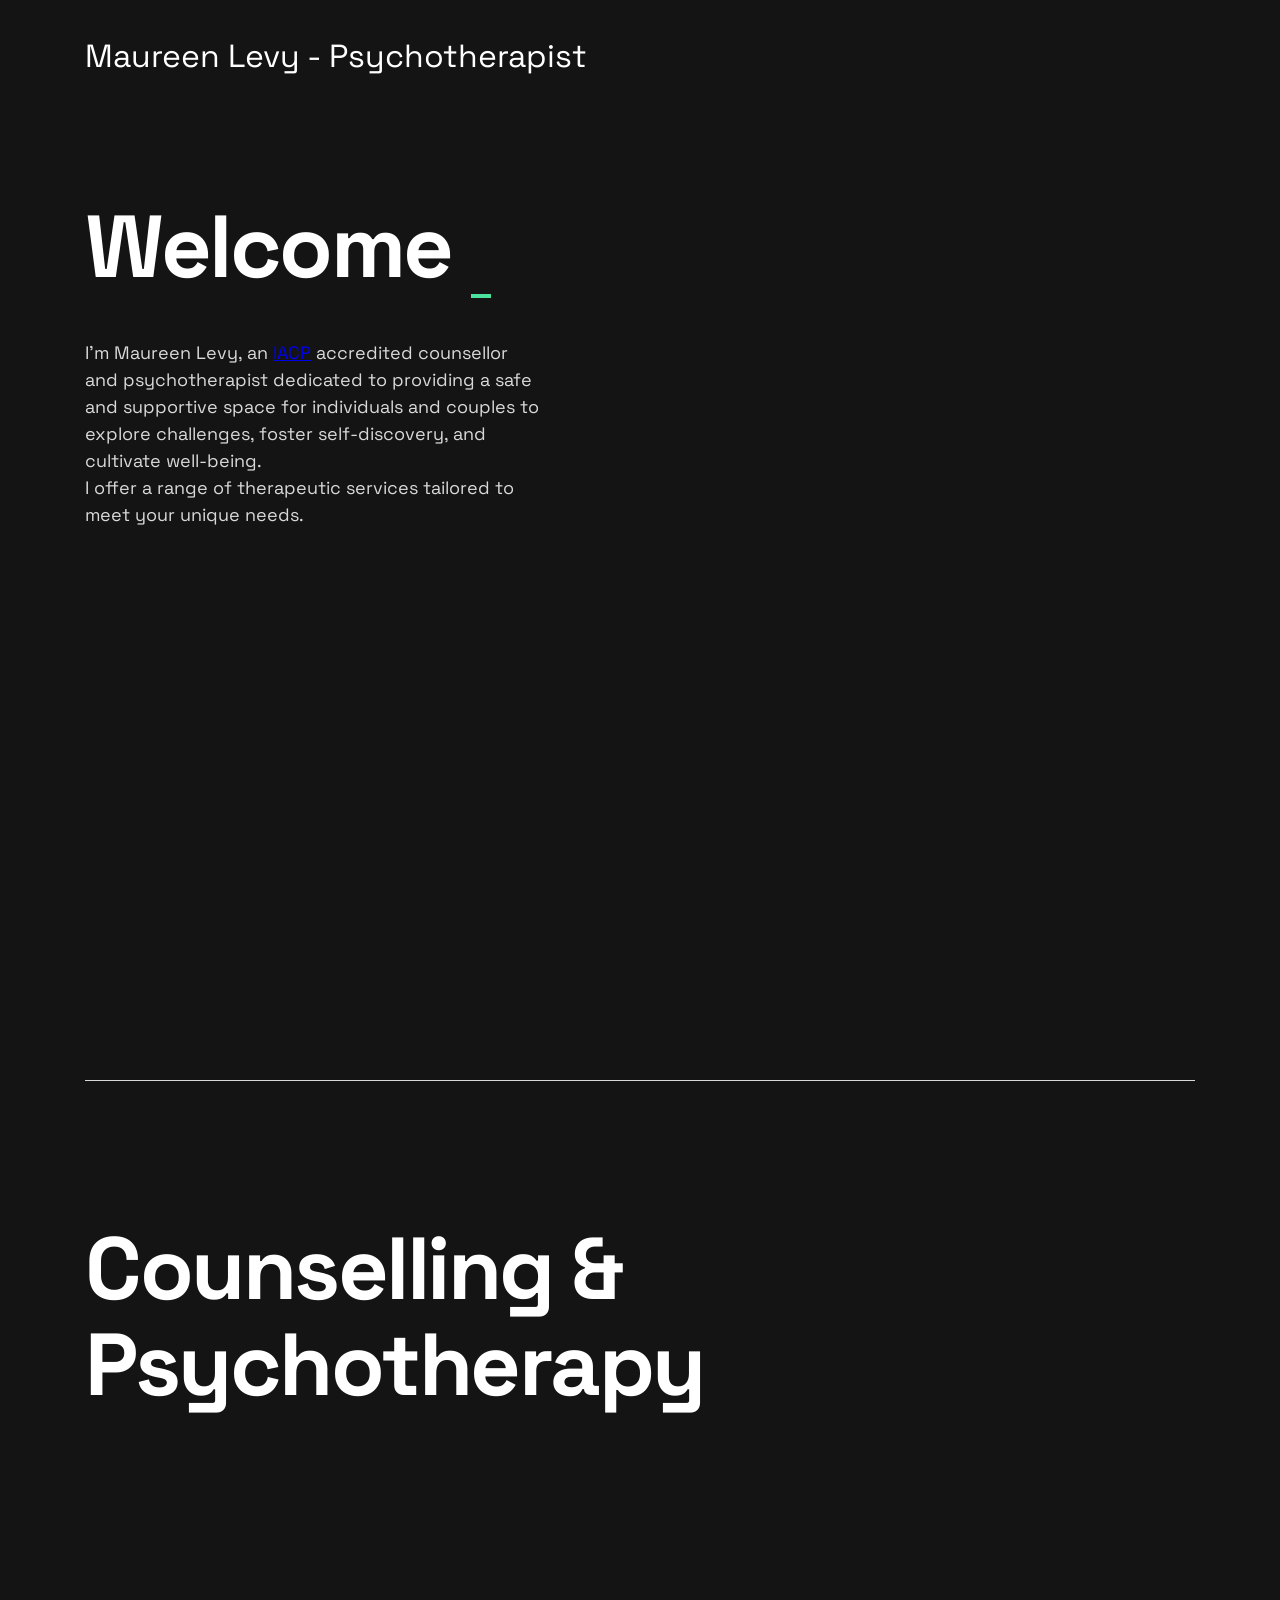
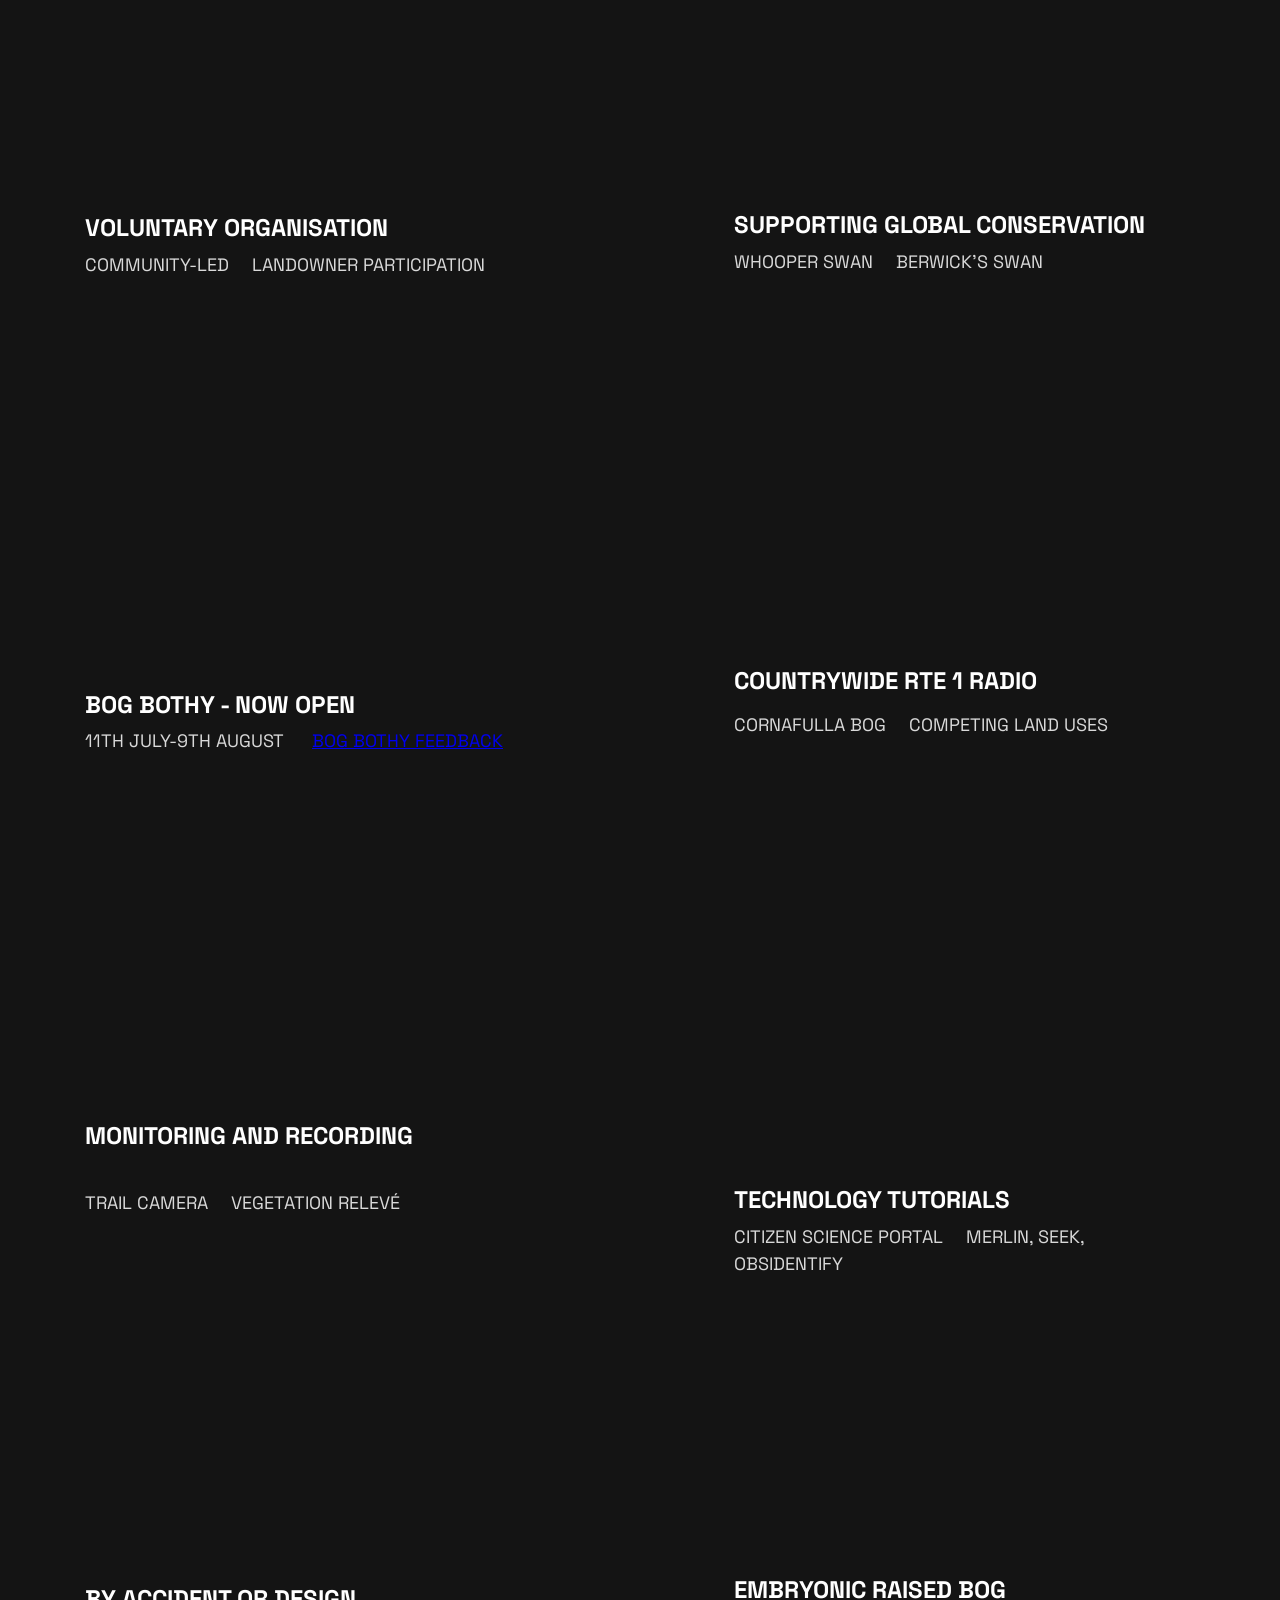
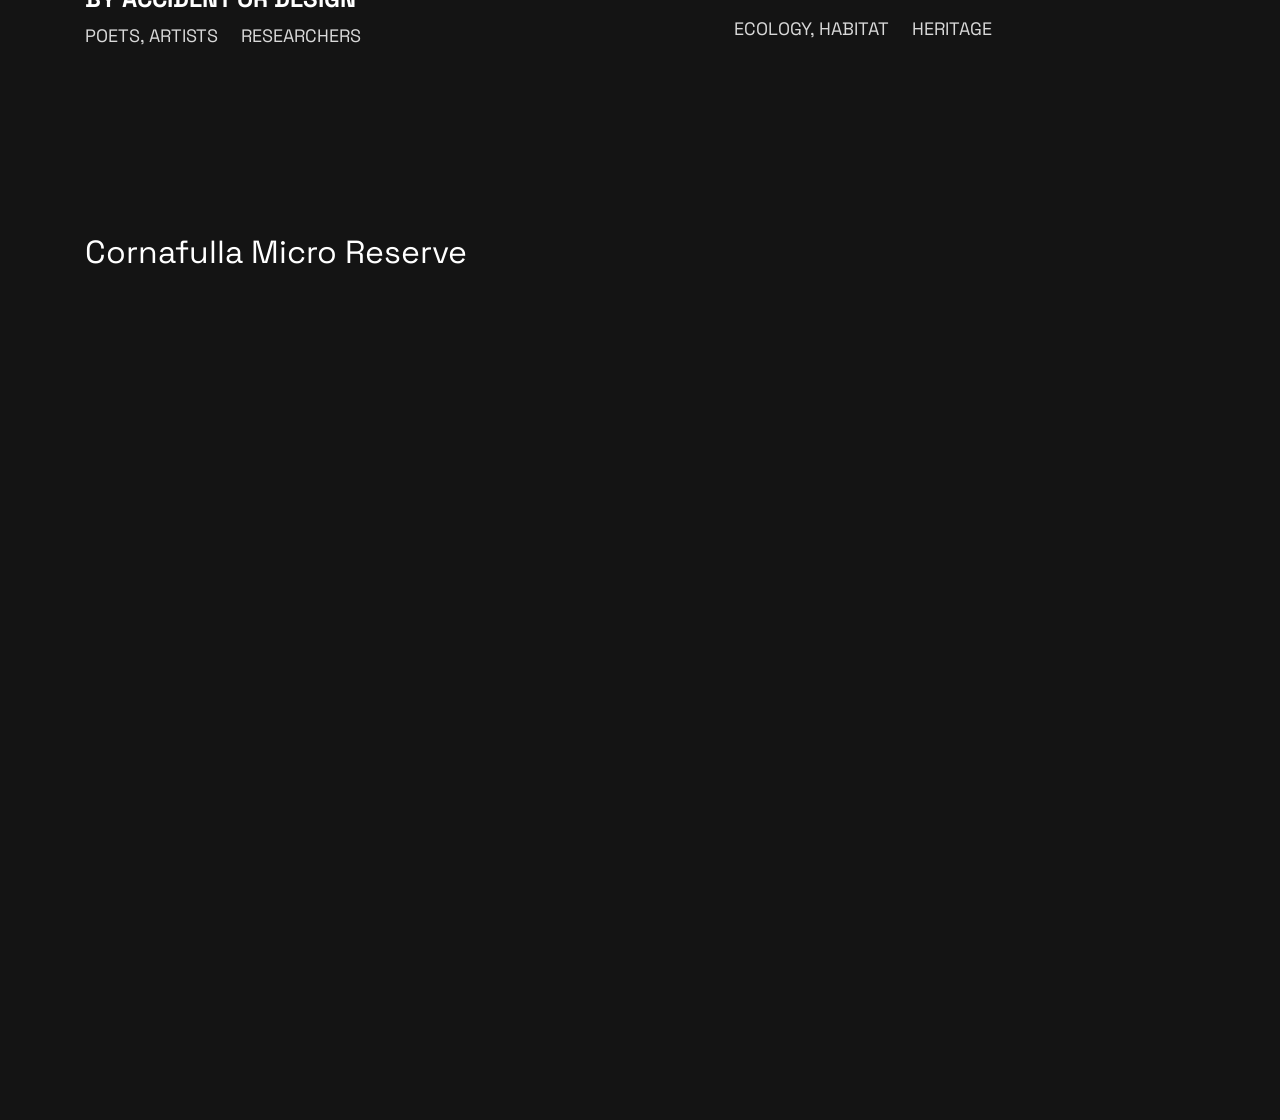
==== index.html @ 9209d7b9 "upload" ====
<!DOCTYPE html>
<html lang="en">
  <head>
    <meta charset="UTF-8" />
    <meta name="viewport" content="width=device-width, initial-scale=1.0" />
    <link rel="preconnect" href="https://fonts.googleapis.com" />
    <link rel="preconnect" href="https://fonts.gstatic.com" crossorigin />
    <link
      href="https://fonts.googleapis.com/css2?family=Space+Grotesk:wght@500;700&display=swap"
      rel="stylesheet"
    />
  
    <link rel="stylesheet" href="style.css" />
    <title>Maureen Levy - Psychotherapist</title>
  </head>
  <body>
    <header class="header">
      <h2 class="visually-hidden">Header</h2>
      <div class="wrapper">
        <nav class="header__nav">
          <h2 class="visually-hidden">Navigation</h2>
          <a href="index.html" class="header__home">
            Maureen Levy - Psychotherapist
            <span class="visually-hidden">(to home page)</span>
          </a>
          
        </nav>
      </div>
    </header>

    <main id="main">
      <section class="hero">
        <div class="wrapper hero__wrapper bottom-border">
          <div class="hero__content">
            <picture>
              <source
                media="(min-width: 62.5em)"
                srcset="./assets/images/image-profile-desktop.webp"
              />
              <source
                media="(min-width: 37.5em)"
                srcset="./assets/images/image-profile-tablet.webp"
              />
              <img
                class="hero__image"
                src="./assets/images/image-profile-mobile.webp"
                alt="Image of woman smiling"
                width="174"
                height="383"
              />
            </picture>
            
            
            <div class="hero__text">
              <h1 class="hero__headline header-xl">
              Welcome <span>&nbsp;</span> </h1>
              <p class="hero__description">
              I’m Maureen Levy, an <a href="https://iacp.ie/">IACP</a> accredited counsellor and psychotherapist dedicated to providing a safe and supportive space for individuals and couples to explore challenges, foster self-discovery, and cultivate well-being. <br>I offer a range of therapeutic services tailored to meet your unique needs.</p>
              

            </div>
          </div>
        </div>
      </section>

      <section class="projects">
        <div class="wrapper projects__wrapper">
          <div class="projects__grid">

            <h2 class="projects__headline header-xl">Counselling &amp; Psychotherapy</h2>
            <a href="#contact" class="projects__contact underline"
              ></a>

            <div class="projects__item">
              <picture class="projects__picture">
                <source
                  media="(min-width: 62.5em)"
                  srcset="./assets/images/thumbnail-project-1-large.webp"
                />
                <img
                  class="projects__image"
                  src="./assets/images/thumbnail-project-1-small.webp"
                  alt="Community members looking at a map"
                  width="343"
                  height="253"
                />
              </picture>
              <h3 class="projects__name">Voluntary Organisation</h3>
              <p class="projects__tags">
                <span>COMMUNITY-LED</span>
                <span>LANDOWNER PARTICIPATION</span>
              </p>
              <div class="projects__links">
                <a href="aboutus.html" class="underline">About Us</a>
    
              </div>
            </div>

            <div class="projects__item">
              <picture class="projects__picture">
                <source
                  media="(min-width: 62.5em)"
                  srcset="./assets/images/thumbnail-project-2-large.webp"
                />
                <img
                  class="projects__image"
                  src="./assets/images/thumbnail-project-2-small.webp"
                  alt="Whooper Swan by Christina Nöbauer"
                  width="343"
                  height="253"
                />
              </picture>
              <h3 class="projects__name">Supporting Global Conservation</h3>
              <p class="projects__tags">
                <span>WHOOPER SWAN</span>
                <span>BERWICK'S SWAN</span>
              </p>
              <div class="projects__links">
                <a href="swancensus.html" class="underline">International Swan Census</a>
              
              </div>
            </div>

             		  
			     <div class="projects__item">
               <picture class="projects__picture">
                <source
                  media="(min-width: 62.5em)"
                  srcset="./assets/images/thumbnail-project-8-large.webp"
                />
                <img
                  class="projects__image"
                  src="./assets/images/thumbnail-project-8-small.webp"
                  alt="Bog Bothy under construction"
                  width="343"
                  height="253"
                />
              </picture>
              <h3 class="projects__name">Bog Bothy - now open</h3>
              <p class="projects__tags">
                <span>11th July-9th August&nbsp; </span>
                <span> <a href="https://form.jotform.com/262156443053048">Bog Bothy Feedback</a></span>
              </p>
              <div class="projects__links">
                 <a href="schedule.html" class="underline">Bog Bothy Schedule</a>
    
              </div>
            </div>

            <div class="projects__item">
              <picture class="projects__picture">
                <source
                  media="(min-width: 62.5em)"
                  srcset="./assets/images/thumbnail-project-7-large.webp"
                />
                <img
                  class="projects__image"
                  src="./assets/images/thumbnail-project-7-small.webp"
                  alt="Local people on Cornafulla Bog"
                  width="343"
                  height="253"
                />
              </picture>
              <h3 class="projects__name">Countrywide RTE 1 radio</h3>
              <p class="projects__tags">
                <span>Cornafulla Bog</span>
                <span>Competing Land Uses</span>
              </p>
              <div class="projects__links">
                
                <a href="https://www.rte.ie/radio/radio1/clips/22617502/" class="underline" target="_blank" rel="noopener noreferrer">Countrywide - 30 May 2026</a>
              
              </div>
            </div> 
			  
			  
	           <div class="projects__item">
              <picture class="projects__picture">
                <source
                  media="(min-width: 62.5em)"
                  srcset="./assets/images/thumbnail-project-3-large.webp"
                />
                <img
                  class="projects__image"
                  src="./assets/images/thumbnail-project-3-small.webp"
                  alt="Otter captured on trail camera May 2025"
                  width="343"
                  height="253"
                />
              </picture>
              
				<h3 class="projects__name">MONITORING AND RECORDING</h3>
              <p class="projects__tags">
				  <span>TRAIL CAMERA</span>
                <span>VEGETATION RELEVÉ</span>
              </p>
              <div class="projects__links">
                <a href="monitoring.html" class="underline">Our Activities</a>
              </div>
            </div>

            <div class="projects__item">
              <picture class="projects__picture">
                <source
                  media="(min-width: 62.5em)"
                  srcset="./assets/images/thumbnail-project-4-large.webp"
                />
                <img
                  class="projects__image"
                  src="./assets/images/thumbnail-project-4-small.webp"
                  alt="four photos of members recording the bog with cameras and binoculars"
                  width="343"
                  height="253"
                />
              </picture>
              <h3 class="projects__name">TECHNOLOGY TUTORIALS</h3>
              <p class="projects__tags">
                <span>CITIZEN SCIENCE PORTAL</span>
                <span>MERLIN, SEEK, OBSIDENTIFY</span>
              </p>
              <div class="projects__links">
                <a href="technology.html" class="underline">HOW TO</a>
                
              </div>
            </div>		  
			  
			  
			  
			  
			  
			  
			  
			  
			  
			  
			  

            <div class="projects__item">
              <picture class="projects__picture">
                <source
                  media="(min-width: 62.5em)"
                  srcset="./assets/images/thumbnail-project-5-large.webp"
                />
                <img
                  class="projects__image"
                  src="./assets/images/thumbnail-project-5-small.webp"
                  alt="bog cotton growning in drainage ditch"
                  width="343"
                  height="253"
                />
              </picture>
              <h3 class="projects__name">BY ACCIDENT OR DESIGN</h3>
              <p class="projects__tags">
                <span>POETS, ARTISTS</span>
                <span>RESEARCHERS</span>
              </p>
              <div class="projects__links">
                <a href="artist.html" class="underline">ARTIST RESIDENCY</a>
              </div>
            </div>

            <div class="projects__item">
              <picture class="projects__picture">
                <source
                  media="(min-width: 62.5em)"
                  srcset="./assets/images/thumbnail-project-6-large.webp"
                />
                <img
                  class="projects__image"
                  src="./assets/images/thumbnail-project-6-small.webp"
                  alt="spagnum growing in water pool beside dry heather"
                  width="343"
                  height="253"
                />
              </picture>
              <h3 class="projects__name">embryonic raised bog</h3>
              <p class="projects__tags">
                <span>ECOLOGY, habitat</span>
                <span>HERITAGE</span>
              </p>
              <div class="projects__links">
                <a href="aboutcornafulla.html" class="underline">About Cornafulla Bog</a>
              </div>
            </div>
          </div>
        </div>
      </section>


      
    </main>

    <footer class="footer bg-less-dark">
      <h2 class="visually-hidden">Footer</h2>
      <div class="wrapper">
        <nav class="header__nav">
          <h2 class="visually-hidden">Navigation</h2>
          <a href="index.html" class="header__home">
            Cornafulla Micro Reserve
            <span class="visually-hidden">(to home page)</span>
          </a>
         

            </svg>
          </a>
        </nav>
      </div>
    </footer>
  </body>
</html>
---- style.css ----
/* GLOBAL */

:root {
  --bg-body: hsl(0, 0%, 8%);
  --bg-body2: hsl(0, 0%, 14%);
  --accent: hsl(153, 71%, 59%);
  --text1: hsl(0, 0%, 100%);
  --text2: hsl(0, 0%, 85%);
  --invalid: hsl(7, 100%, 68%);
  --fs-18: 1.125rem;
  --fs-88: 5.5rem;
  --fs-72: 4.5rem;
  --fs-40: 2.5rem;
  --fs-48: 3rem;
  --fs-36: 2.25rem;
  --fs-32: 2rem;
  --fs-24: 1.5rem;
  --fs-20: 1.25rem;
  --container: 69.375rem;
  --transition: 250ms ease-in-out;
}

html,
body {
  overflow-x: hidden;
}

html {
  box-sizing: border-box;
  font-size: 100%;
}

*,
*::before,
*::after {
  box-sizing: inherit;
}

body,
input,
textarea,
button {
  font-family: 'Space Grotesk', sans-serif;
}

body {
  margin: 0;
  background-color: var(--bg-body); /* Ensures the header has a background */
  color: var(--text1);
  font-size: var(--fs-18);
  line-height: 1.56;
  padding-bottom: 25rem;
}

.bg-less-dark {
background-color: var(--bg-body); /* Updated to match the header's background */
}



h1,
h2,
h3,
p {
  margin-block-start: 0;
}

h1,
h2,
h3 {
  line-height: 1;
}

.header-xl {
  font-size: 2.5rem;
  font-size: clamp(2.5rem, 0.7rem + 7.68vw, 5.5rem);
  letter-spacing: -0.028em;
  line-height: 1.1;
}

p {
  font-size: 1rem;
  font-size: clamp(1rem, 0.79rem + 0.89vw, 1.125rem);
  line-height: 1.5;
  color: var(--text2);
}

a {
  transition: color var(--transition);
}

a:focus-visible,
input:focus-visible,
textarea:focus-visible {
  outline: 2px dashed var(--accent);
  outline-offset: 2px;
}

input:invalid,
textarea:invalid {
  outline-color: var(--invalid);
}

a.underline,
button {
  display: inline-block;
  padding-bottom: 0.625rem;
  font-size: 1rem;
  line-height: 1.625;
  letter-spacing: 0.143em;
  font-weight: 700;
  text-transform: uppercase;
  color: var(--text1);
  text-decoration: none;
  background-image: linear-gradient(
    to right,
    var(--accent) 75%,
    var(--accent) 75%
  );
  background-position: 0 2.1em;
  background-repeat: repeat-x;
  background-size: 8px 2px;
}

a:hover {
  color: var(--accent);
}

img,
svg {
  display: block;
}

.visually-hidden {
  position: absolute;
  left: -10000px;
  top: auto;
  width: 1px;
  height: 1px;
  overflow: hidden;
}

.wrapper {
  width: calc(100% - 2rem);
  max-width: var(--container);
  margin-inline: auto;
}

/* 600px */
@media (min-width: 37.5em) {
  .wrapper {
    width: calc(100% - 3.75rem);
  }
}

/* UTILITY */

.bottom-border {
  border-bottom: 1px solid var(--text2);
}

/* HEADER */

.header {
  position: relative;
  z-index: 1;
  margin-block-start: 20px;
}

.header__nav {
  display: flex;
  flex-wrap: wrap;
  justify-content: center;
  text-align: center;
  gap: 20px 25px;
}

.header__home {
  font-size: 1.5rem;
  font-size: clamp(1.5rem, 1.02rem + 2.04vw, 2rem);
  line-height: 1;
  color: var(--text1);
  text-decoration: none;
  flex: 1 0 100%;
}

.header__social > svg > path {
  transition: fill var(--transition);
}

.header__social:hover > svg > path {
  fill: var(--accent);
}

@media (min-width: 37.5em) {
  .header {
    margin-block-start: 30px;
    /* margin-block-end: 90px; */
  }

  .header__nav {
    justify-content: flex-start;
    align-items: center;
    text-align: left;
    gap: 32px;
  }

  .header__home {
    flex: 0 1 auto;
    margin-inline-end: auto;
  }
}

@media (min-width: 62.5em) {
  .header {
    margin-block-start: 40px;
    margin-block-end: 127px;
  }

  .header__nav {
    padding-right: 30px;
  }
}

/*  HERO */

.hero__wrapper {
  padding-bottom: 80px;
}

.hero__image {
  position: absolute;
  top: 0;
  left: 50%;
  translate: -50%;
  width: 174px;
  height: auto;
}

.hero__rings {
  position: absolute;
  right: 50%;
  top: 130px;
  /* 8.125rem; */
  z-index: -1;
  /* width: 33.125rem; */
  height: auto;
}

.hero__circle {
  position: relative;
  top: 171px;
  margin-bottom: -129px;
  translate: calc(100vw - 64px - 16px);
}

.hero__text {
  position: relative;
  text-align: center;
  margin-block-start: 335px;
}

.hero__headline {
  margin-block-end: 24px;
}

.hero__headline > br {
  display: none;
}

h1 > span {
  background-image: linear-gradient(
    to right,
    var(--accent) 75%,
    var(--accent) 75%
  );
  background-position: 0 1.18em;
  background-repeat: repeat-x;
  background-size: 8px 4px;
}

.hero__description {
  margin-block-end: 24px;
}

@media (min-width: 37.5em) {
  .hero {
    position: relative;
    margin-block-start: -62px;
  }

  .hero__wrapper {
    padding-bottom: 60px;
  }

  .hero__content {
    display: flex;
    align-items: center;
  }

  .hero__content picture {
    order: 2;
  }

  .hero__image {
    position: relative;
    width: 42vw;
    max-width: 445px;
    /* width: 322px; */
    height: auto;
    left: auto;
    right: 0;
    translate: 0;
  }

  .hero__rings {
    top: 90px;
    right: auto;
    left: 0;
    translate: -50%;
  }

  .hero__circle {
    position: absolute;
    top: auto;
    right: 0;
    bottom: 190px;
    translate: 50%;
    z-index: 1;
  }

  .hero__text {
    /* width: 62vw; */
    margin-block-start: 90px;
    margin-right: -30px;
    flex: 1 0 58vw;
    text-align: left;
    z-index: 1;
  }

  .hero__headline {
    margin-block-end: 60px;
  }

  .hero__headline > br {
    display: inline-block;
  }

  .hero__description {
    /* width: 70%; */
    margin-block-end: 34px;
  }
}

@media (min-width: 62.5em) {
  .hero {
    margin-block-start: 0px;
  }

  .hero__wrapper {
    position: relative;
    padding-bottom: 100px;
  }

  .hero__content {
    align-items: flex-start;
  }

  .hero__content picture {
    margin-left: -80px;
  }

  .hero__image {
    margin-block-start: -199px;
  }

  .hero__rings {
    top: 0px;
    translate: -50% -50%;
  }

  .hero__circle {
    top: 322px;
    right: 445px;
  }

  .hero__text {
    margin-block-start: 0;
    margin-right: 0;
    flex: 1;
  }

  .hero__headline {
    margin-block-end: 43px;
  }

  .hero__headline > br {
    display: none;
  }

  .hero__description {
    width: 38ch;
    margin-block-end: 66px;
  }
}

/* SKILLS */

.skills {
  position: relative;
}

.skills__wrapper {
  display: grid;
  grid-template-columns: 1fr;
  gap: 24px;
  padding-block: 40px;
}

.skills__item {
  text-align: center;
}

.skills__title {
  font-size: 2rem;
  font-size: clamp(2rem, 0.33rem + 7.11vw, 3rem);
  line-height: 1.17;
  margin-block-end: 2px;
}

.skills__description {
  margin-block-end: 0;
}

.skills__rings {
  position: absolute;
  bottom: 0;
  left: 50%;
  translate: 0 50%;
}

@media (min-width: 37.5em) {
  .skills__wrapper {
    grid-template-columns: repeat(2, 1fr);
    gap: 52px 24px;
    border: none;
    padding-block: 52px 0;
  }

  .skills__item {
    text-align: left;
  }

  .skills__rings {
    translate: 40% 50%;
  }
}

@media (min-width: 62.5em) {
  .skills__wrapper {
    grid-template-columns: repeat(3, 1fr);
    gap: 58px 30px;
    padding-block-start: 72px;
  }

  .skills__rings {
    translate: -40% 50%;
    left: 100%;
  }
}

/* PROJECTS */

.projects__wrapper {
  padding-block: 140px;
}

.projects__grid {
  display: grid;
  grid-template-columns: repeat(2, 1fr);
  gap: 40px;
  justify-items: center;
  text-align: center;
}

.projects__headline {
  grid-column: 1 / span 2;
  margin-block-end: 0;
}

.projects__contact {
  grid-column: 1 / span 2;
}

.projects__item {
  grid-column: 1 / span 2;
}

.projects__picture {
  display: block;
  margin-block-end: 20px;
}

.projects__image {
  width: 100%;
  height: auto;
}

.projects__name {
  font-size: 1.5rem;
  line-height: 1.3;
  font-weight: 700;
  text-transform: uppercase;
  margin-block-end: 7px;
}

.projects__tags {
  display: flex;
  justify-content: center;
  gap: 12px;
  margin-block-end: 20px;
  text-transform: uppercase;
}

.projects__links {
  display: flex;
  flex-direction: column;
  align-items: center;
  gap: 20px;
}

@media (min-width: 37.5em) {
  .projects__grid {
    gap: 60px 24px;
    justify-items: start;
    text-align: left;
  }

  .projects__contact {
    justify-self: end;
  }

  .projects__item {
    grid-column: span 1;
  }

  .projects__headline,
  .projects__contact {
    grid-column: span 1;
  }

  .projects__contact {
    align-self: center;
  }

  .projects__tags,
  .projects__links {
    display: block;
  }

  .projects__tags span {
    margin-inline-end: 18px;
  }

  .projects__links a {
    margin-inline-end: 30px;
  }

  .project__links {
    display: block;
  }
}

@media (min-width: 62.5em) {
  .projects__grid {
    gap: 70px 30px;
  }

  .projects__item {
    display: grid;
    grid-template-columns: 1fr;
    grid-template-rows: repeat(4, auto);
  }

  .projects__picture {
    position: relative;
    grid-column: 1 / 2;
    grid-row: 1 / 2;
  }

  .projects__picture::after {
    content: '';
    position: absolute;
    width: 100%;
    height: 100%;
    top: 0;
    background-color: hsl(0, 0%, 0%);
    opacity: 0;
    transition: opacity 150ms ease-in-out;
  }

  .projects__item:hover .projects__picture::after {
    opacity: 0.5;
  }

  .projects__item:hover .projects__links {
    opacity: 1;
  }
  .projects__item:focus-within .projects__links {
    opacity: 1;
  }

  .projects__item:focus-within .projects__picture::after {
    opacity: 0.5;
  }

  .projects__image {
    width: 100%;
    height: auto;
  }

  .projects__links {
    grid-column: 1 / 2;
    grid-row: 1 / 2;
    justify-self: center;
    align-self: center;
    z-index: 1;
    opacity: 0;
    transition: opacity 400ms ease-in-out;
  }

  .projects__links:hover ~ .projects__picture::after {
    opacity: 0.5;
  }

  .projects__tags {
    margin-block-end: 0;
  }
}

/* CONTACT */

.contact {
  position: relative;
}

.contact__wrapper {
  padding-block: 84px;
}

.contact__headline {
  margin-block-end: var(--fs-20);
}

.contact__control {
  position: relative;
  margin-block-end: 16px;
}

.contact__control input,
.contact__control textarea {
  width: 100%;
  padding-block: 16px;
  padding-inline: 24px;
  border: none;
  border-bottom: 1px solid var(--text1);
  background: transparent;
  font-size: 1rem;
  line-height: 1.625;
  color: var(--text1);
}

.contact__control > *::placeholder {
  color: var(--text1);
  opacity: 0.5;
  text-transform: uppercase;
}

.contact__control textarea {
  margin-block-end: 32px;
}

.contact__control.align-right {
  display: flex;
  justify-content: flex-end;
}

.contact__control button {
  background-color: transparent;
  border: none;
}

.contact__invalid-icon {
  display: none;
  width: var(--fs-24);
  height: var(--fs-24);
  position: absolute;
  top: 50%;
  right: 0;
  translate: -50% -50%;
}

.contact input:focus-visible:invalid ~ .contact__invalid-icon,
.contact textarea:focus-visible:invalid ~ .contact__invalid-icon {
  display: inline-block;
}

.contact textarea:focus-visible:invalid ~ .contact__invalid-icon {
  top: 1.2rem;
  right: 1.5rem;
  translate: none;
}

.contact__rings {
  position: absolute;
  left: 0;
  bottom: 97px;
  translate: -75%;
}

@media (min-width: 37.5em) {
  .contact__rings {
    bottom: 47px;
    translate: -75%;
  }
}

@media (min-width: 62.5em) {
  .contact__wrapper {
    display: grid;
    grid-template-columns: repeat(2, 27.8rem);
    justify-content: space-between;
  }

  .contact__headline {
    margin-block-end: var(--fs-36);
  }

  .contact__rings {
    translate: -40%;
  }
}

/* 999.98px */
@media (max-width: 62.49875em) {
  .contact__wrapper {
    max-width: 27.8rem;
  }

  .contact__text {
    text-align: center;
  }
}

footer {
  padding-block: 40px 60px;
}

@media (min-width: 37.5em) {
  footer {
    padding-block: 30px 40px;
  }
}

@media (min-width: 62.5em) {
  footer {
    padding-block: 47px 92px;
  }
}
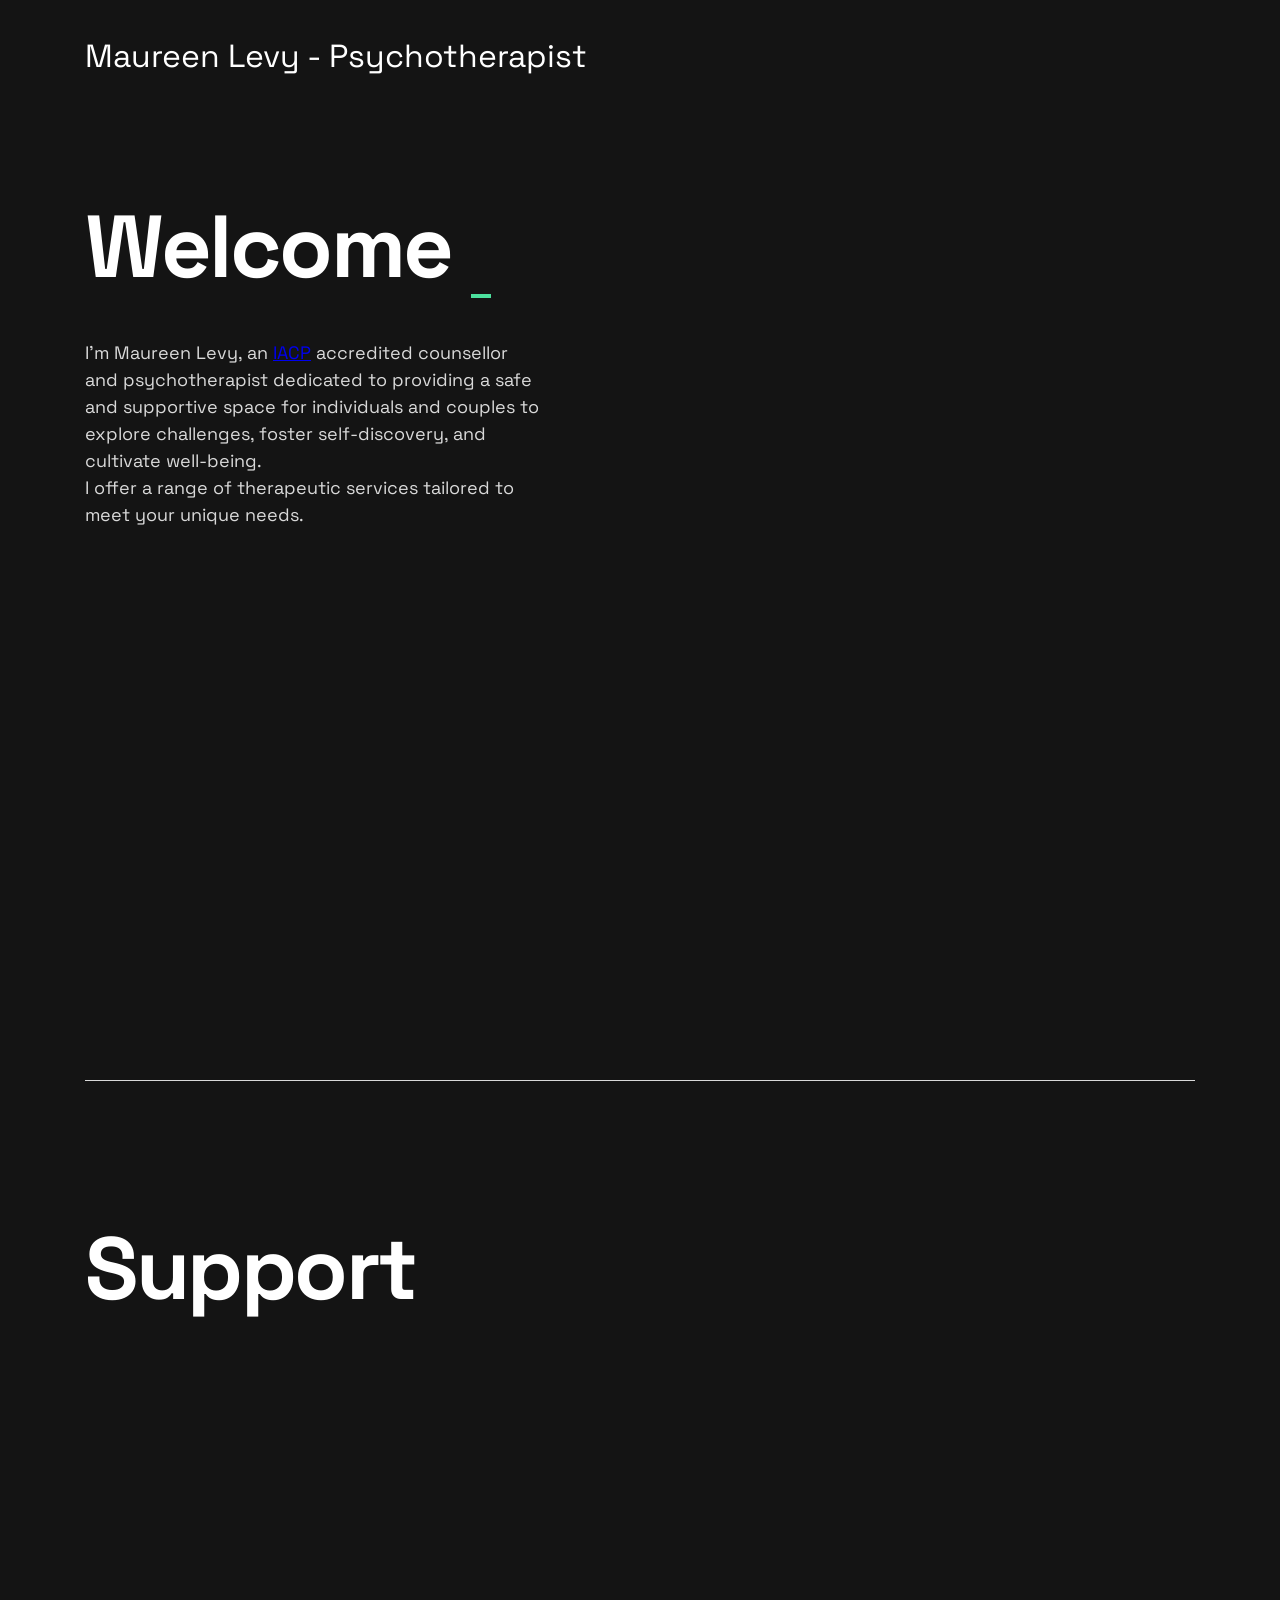
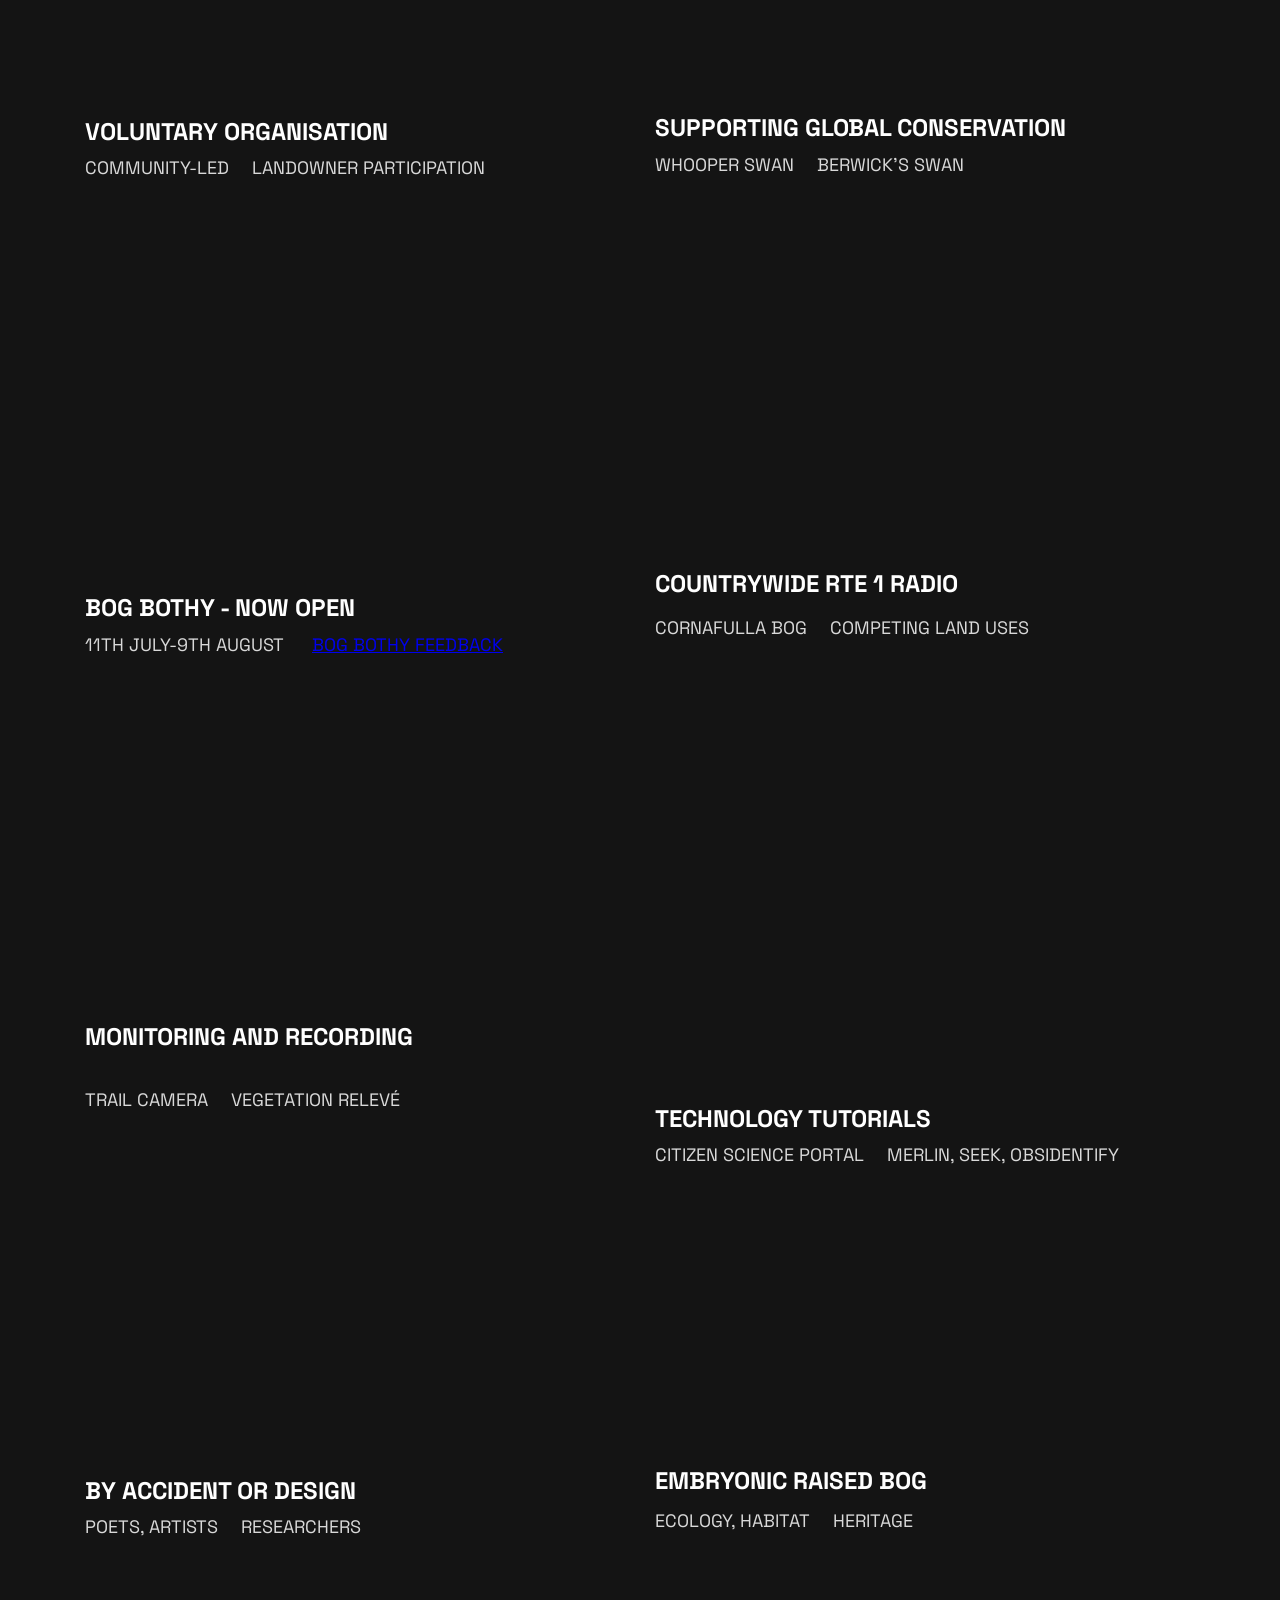
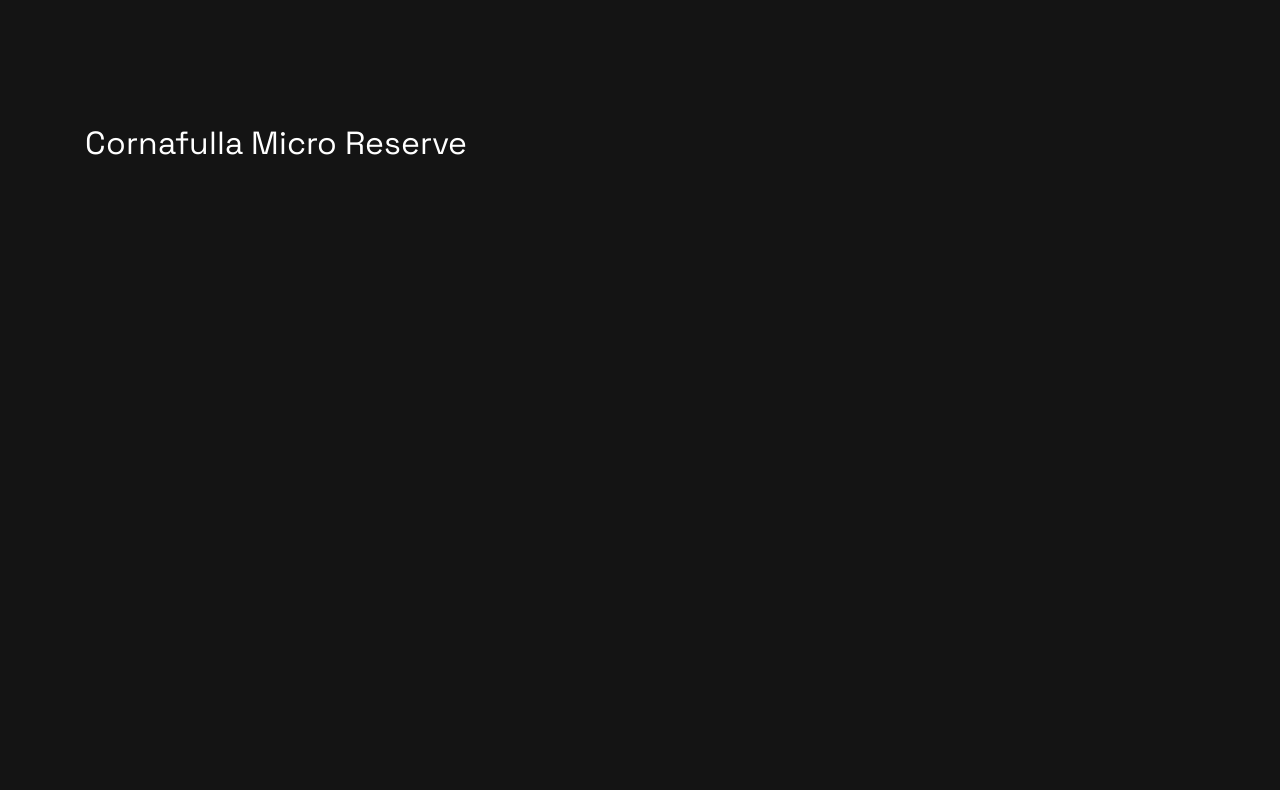
==== commit 394fdd79: "Update index.html" ====
--- a/index.html
+++ b/index.html
@@ -67,7 +67,7 @@
         <div class="wrapper projects__wrapper">
           <div class="projects__grid">
 
-            <h2 class="projects__headline header-xl">Counselling &amp; Psychotherapy</h2>
+            <h2 class="projects__headline header-xl">Support</h2>
             <a href="#contact" class="projects__contact underline"
               ></a>
 
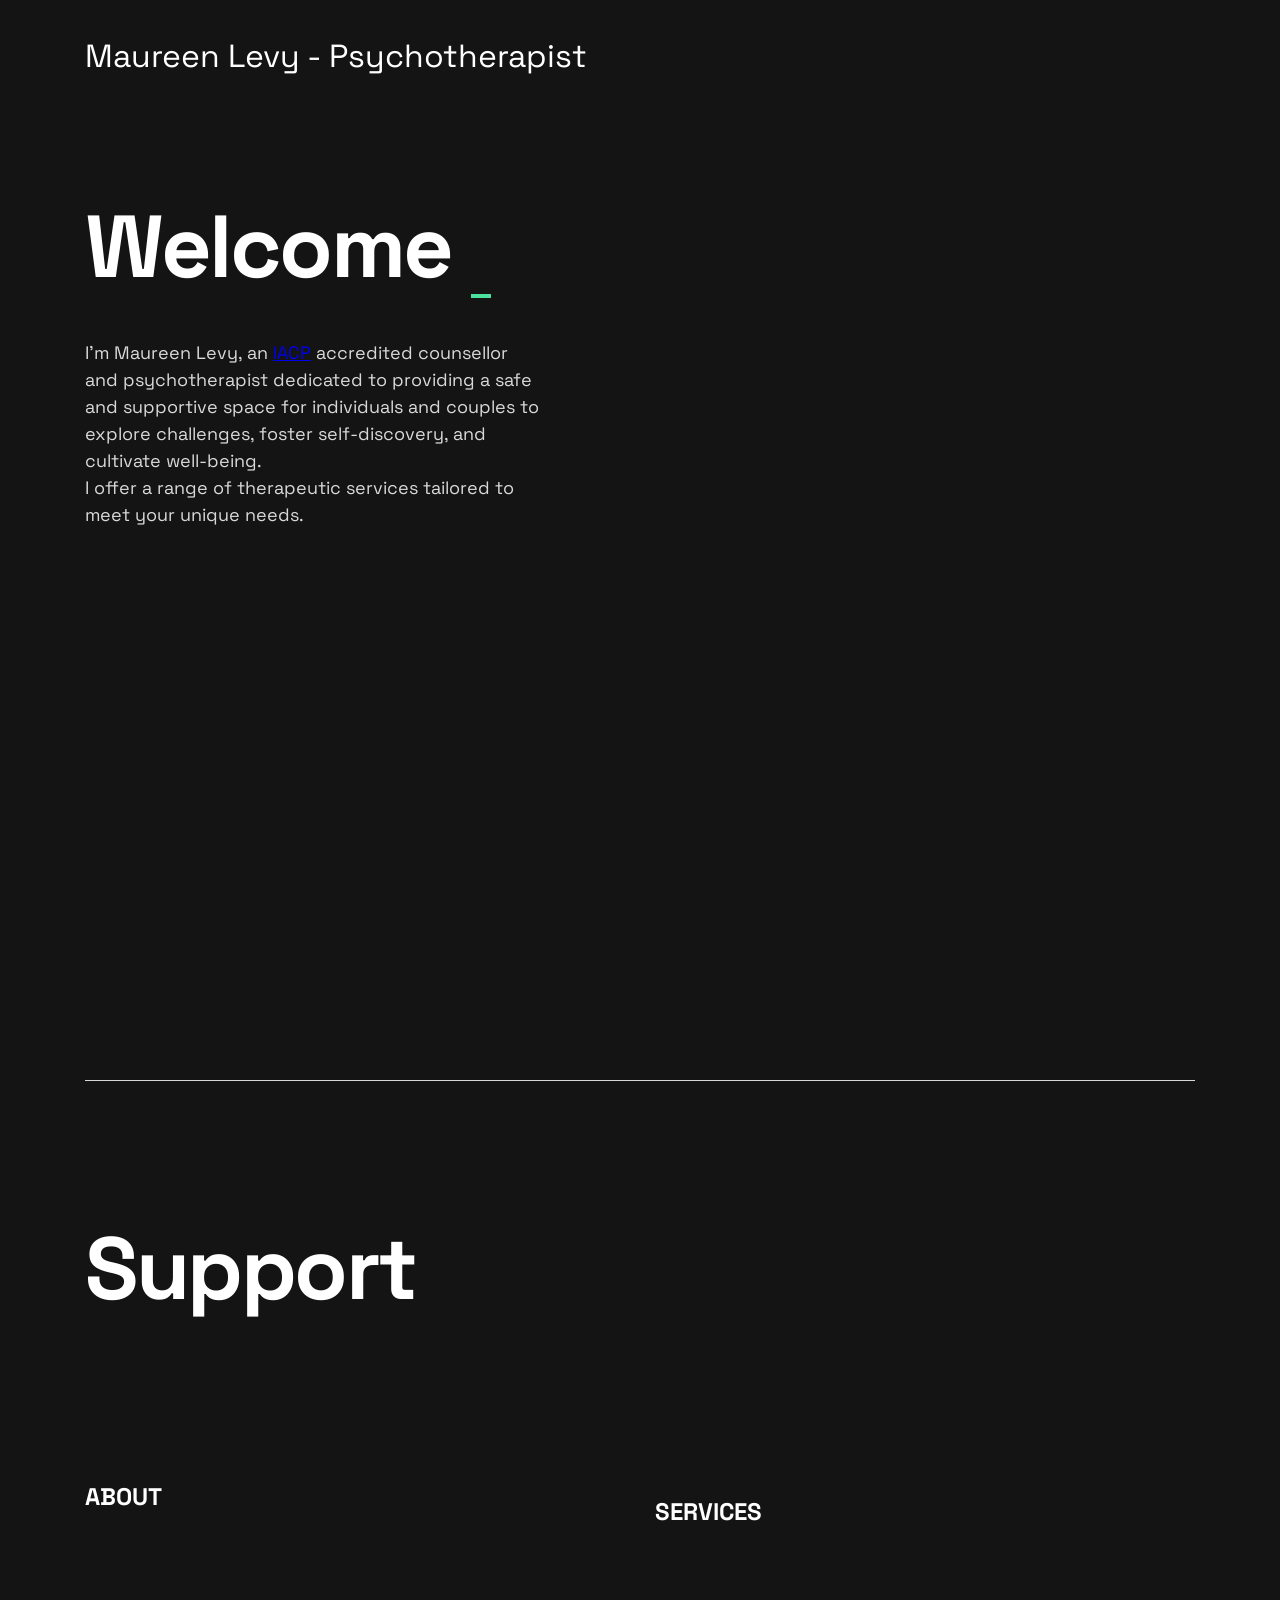
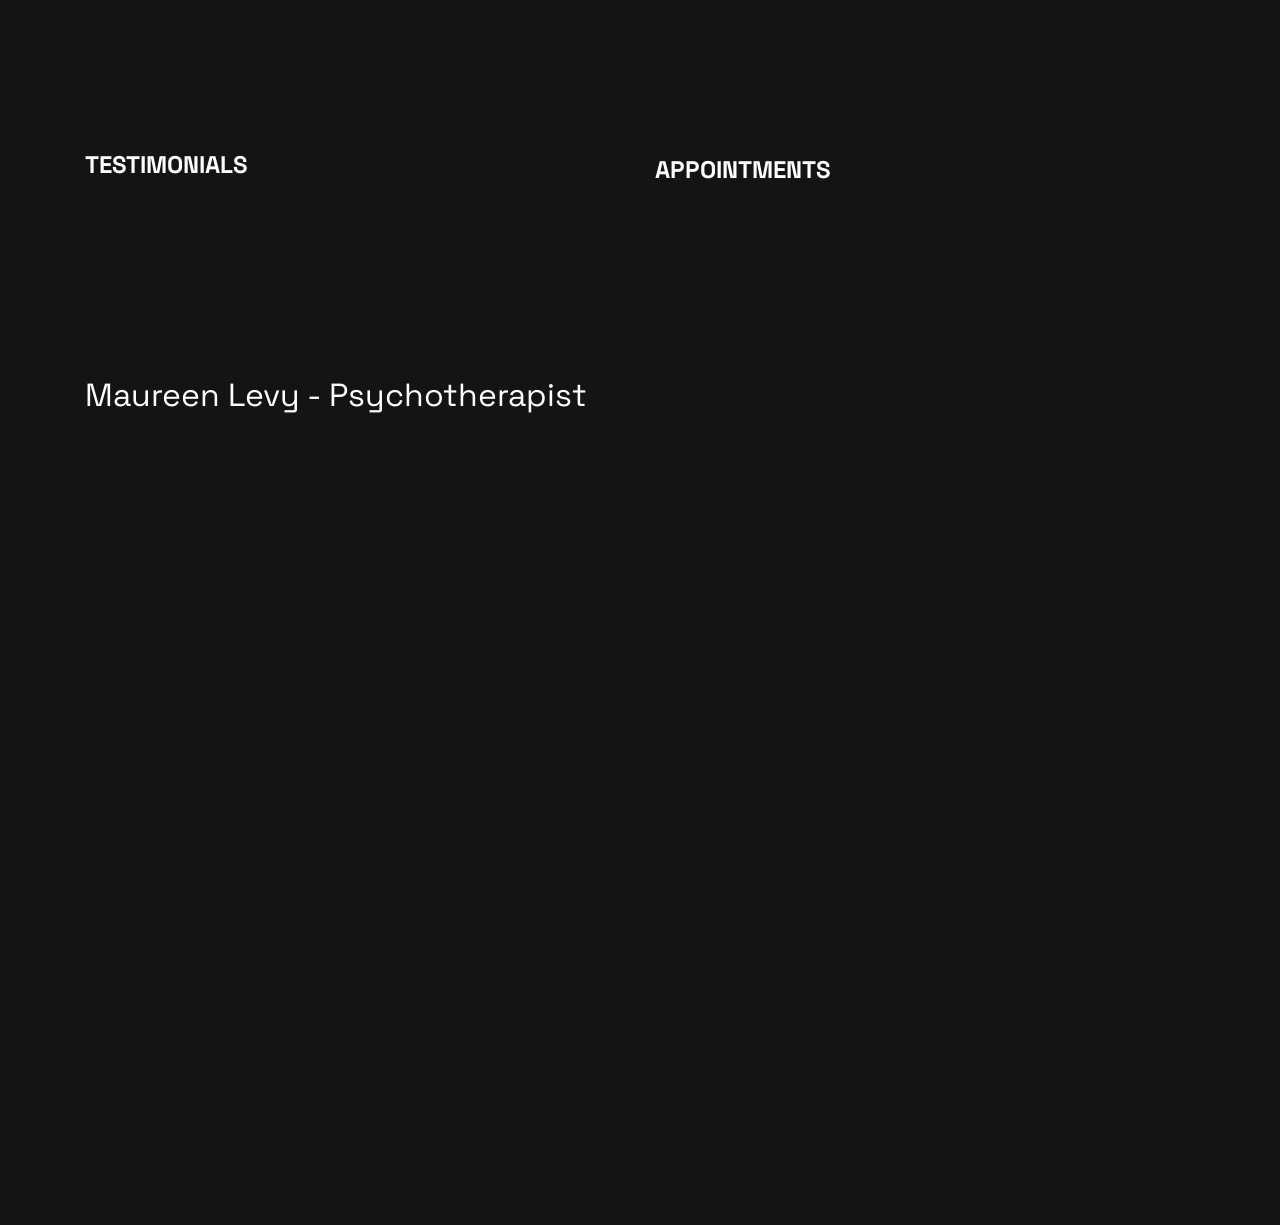
==== commit 93154ed8: "update" ====
--- a/index.html
+++ b/index.html
@@ -85,13 +85,10 @@
                   height="253"
                 />
               </picture>
-              <h3 class="projects__name">Voluntary Organisation</h3>
-              <p class="projects__tags">
-                <span>COMMUNITY-LED</span>
-                <span>LANDOWNER PARTICIPATION</span>
-              </p>
+              <h3 class="projects__name">About</h3>
+             
               <div class="projects__links">
-                <a href="aboutus.html" class="underline">About Us</a>
+                <a href="aboutus.html" class="underline">About</a>
     
               </div>
             </div>
@@ -110,68 +107,13 @@
                   height="253"
                 />
               </picture>
-              <h3 class="projects__name">Supporting Global Conservation</h3>
-              <p class="projects__tags">
-                <span>WHOOPER SWAN</span>
-                <span>BERWICK'S SWAN</span>
-              </p>
+              <h3 class="projects__name">Services</h3>
+             
               <div class="projects__links">
-                <a href="swancensus.html" class="underline">International Swan Census</a>
+                <a href="swancensus.html" class="underline">Services</a>
               
               </div>
             </div>
-
-             		  
-			     <div class="projects__item">
-               <picture class="projects__picture">
-                <source
-                  media="(min-width: 62.5em)"
-                  srcset="./assets/images/thumbnail-project-8-large.webp"
-                />
-                <img
-                  class="projects__image"
-                  src="./assets/images/thumbnail-project-8-small.webp"
-                  alt="Bog Bothy under construction"
-                  width="343"
-                  height="253"
-                />
-              </picture>
-              <h3 class="projects__name">Bog Bothy - now open</h3>
-              <p class="projects__tags">
-                <span>11th July-9th August&nbsp; </span>
-                <span> <a href="https://form.jotform.com/262156443053048">Bog Bothy Feedback</a></span>
-              </p>
-              <div class="projects__links">
-                 <a href="schedule.html" class="underline">Bog Bothy Schedule</a>
-    
-              </div>
-            </div>
-
-            <div class="projects__item">
-              <picture class="projects__picture">
-                <source
-                  media="(min-width: 62.5em)"
-                  srcset="./assets/images/thumbnail-project-7-large.webp"
-                />
-                <img
-                  class="projects__image"
-                  src="./assets/images/thumbnail-project-7-small.webp"
-                  alt="Local people on Cornafulla Bog"
-                  width="343"
-                  height="253"
-                />
-              </picture>
-              <h3 class="projects__name">Countrywide RTE 1 radio</h3>
-              <p class="projects__tags">
-                <span>Cornafulla Bog</span>
-                <span>Competing Land Uses</span>
-              </p>
-              <div class="projects__links">
-                
-                <a href="https://www.rte.ie/radio/radio1/clips/22617502/" class="underline" target="_blank" rel="noopener noreferrer">Countrywide - 30 May 2026</a>
-              
-              </div>
-            </div> 
 			  
 			  
 	           <div class="projects__item">
@@ -189,13 +131,10 @@
                 />
               </picture>
               
-				<h3 class="projects__name">MONITORING AND RECORDING</h3>
-              <p class="projects__tags">
-				  <span>TRAIL CAMERA</span>
-                <span>VEGETATION RELEVÉ</span>
-              </p>
+				<h3 class="projects__name">Testimonials</h3>
+              
               <div class="projects__links">
-                <a href="monitoring.html" class="underline">Our Activities</a>
+                <a href="monitoring.html" class="underline">Testimonials</a>
               </div>
             </div>
 
@@ -213,75 +152,15 @@
                   height="253"
                 />
               </picture>
-              <h3 class="projects__name">TECHNOLOGY TUTORIALS</h3>
-              <p class="projects__tags">
-                <span>CITIZEN SCIENCE PORTAL</span>
-                <span>MERLIN, SEEK, OBSIDENTIFY</span>
-              </p>
+              <h3 class="projects__name">Appointments</h3>
+             
               <div class="projects__links">
-                <a href="technology.html" class="underline">HOW TO</a>
+                <a href="technology.html" class="underline">Appointments</a>
                 
               </div>
             </div>		  
 			  
-			  
-			  
-			  
-			  
-			  
-			  
-			  
-			  
-			  
-			  
 
-            <div class="projects__item">
-              <picture class="projects__picture">
-                <source
-                  media="(min-width: 62.5em)"
-                  srcset="./assets/images/thumbnail-project-5-large.webp"
-                />
-                <img
-                  class="projects__image"
-                  src="./assets/images/thumbnail-project-5-small.webp"
-                  alt="bog cotton growning in drainage ditch"
-                  width="343"
-                  height="253"
-                />
-              </picture>
-              <h3 class="projects__name">BY ACCIDENT OR DESIGN</h3>
-              <p class="projects__tags">
-                <span>POETS, ARTISTS</span>
-                <span>RESEARCHERS</span>
-              </p>
-              <div class="projects__links">
-                <a href="artist.html" class="underline">ARTIST RESIDENCY</a>
-              </div>
-            </div>
-
-            <div class="projects__item">
-              <picture class="projects__picture">
-                <source
-                  media="(min-width: 62.5em)"
-                  srcset="./assets/images/thumbnail-project-6-large.webp"
-                />
-                <img
-                  class="projects__image"
-                  src="./assets/images/thumbnail-project-6-small.webp"
-                  alt="spagnum growing in water pool beside dry heather"
-                  width="343"
-                  height="253"
-                />
-              </picture>
-              <h3 class="projects__name">embryonic raised bog</h3>
-              <p class="projects__tags">
-                <span>ECOLOGY, habitat</span>
-                <span>HERITAGE</span>
-              </p>
-              <div class="projects__links">
-                <a href="aboutcornafulla.html" class="underline">About Cornafulla Bog</a>
-              </div>
-            </div>
           </div>
         </div>
       </section>
@@ -296,7 +175,7 @@
         <nav class="header__nav">
           <h2 class="visually-hidden">Navigation</h2>
           <a href="index.html" class="header__home">
-            Cornafulla Micro Reserve
+            Maureen Levy - Psychotherapist
             <span class="visually-hidden">(to home page)</span>
           </a>
          
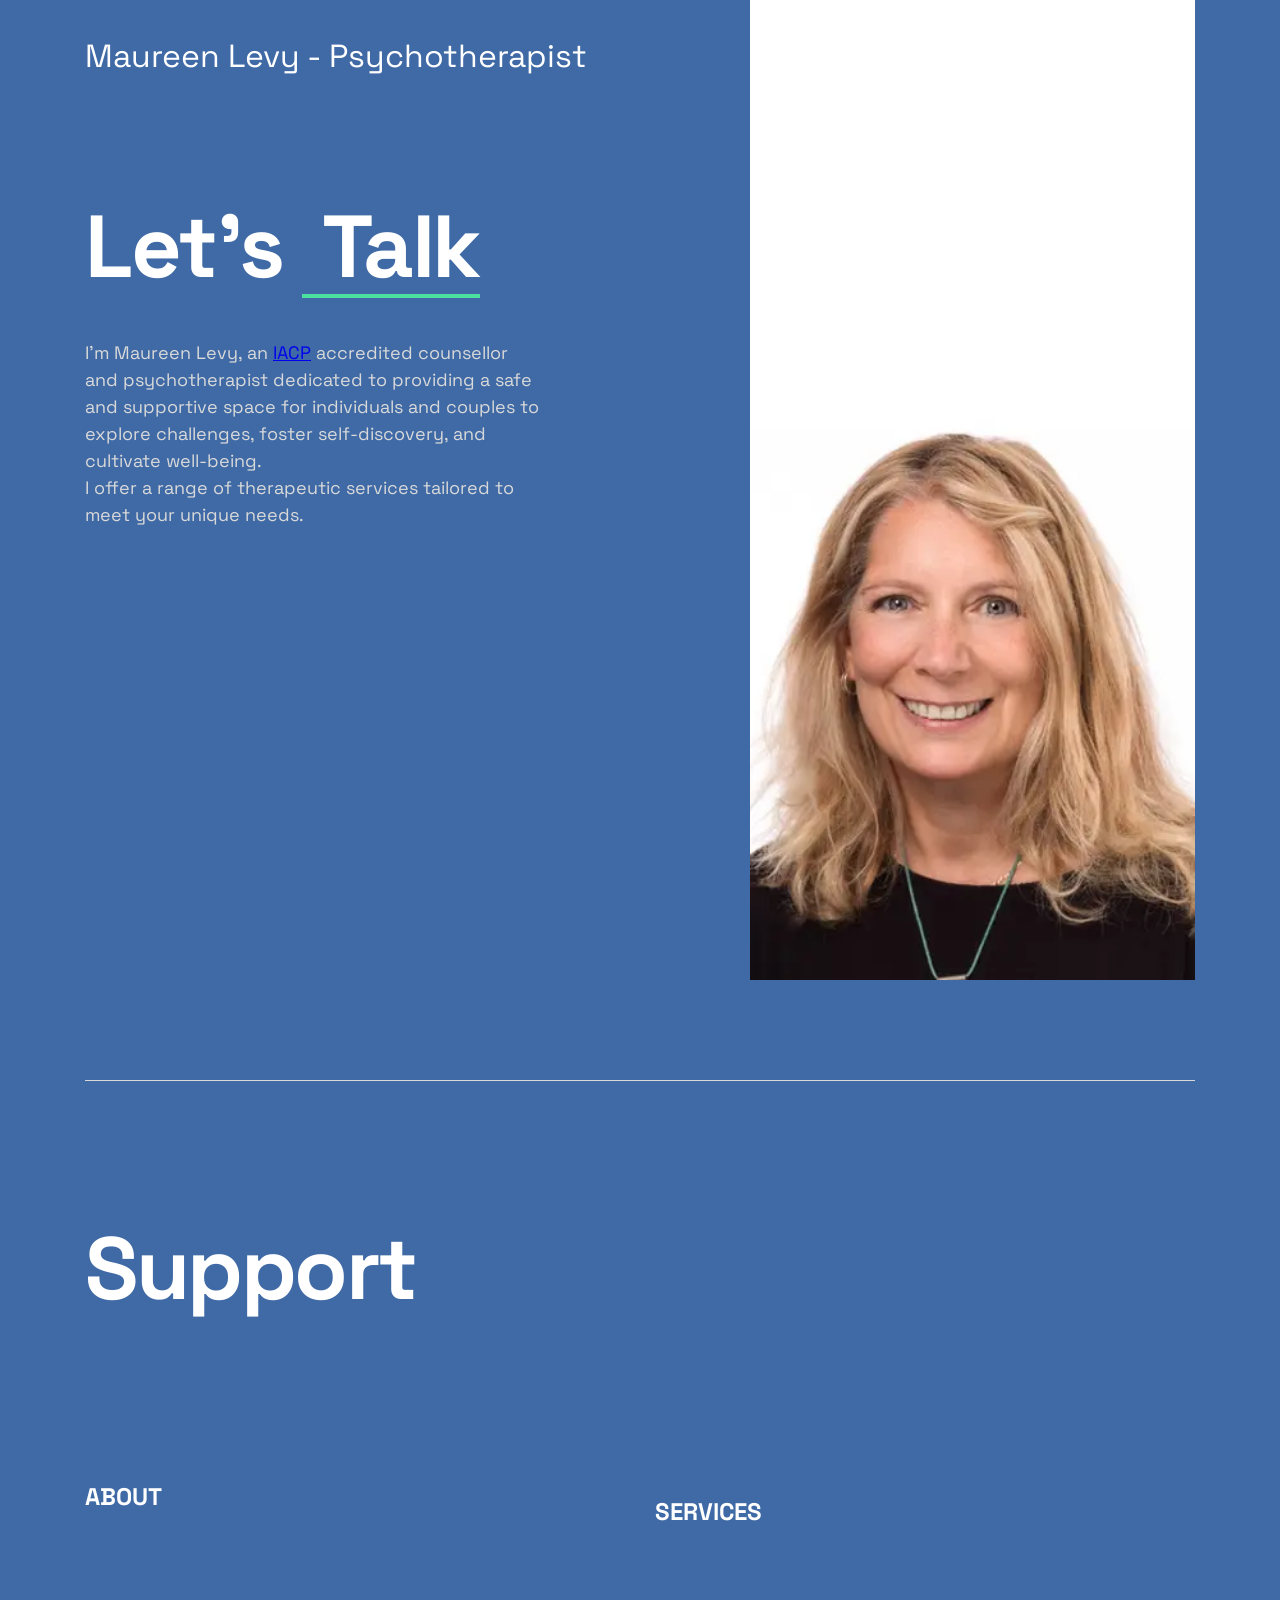
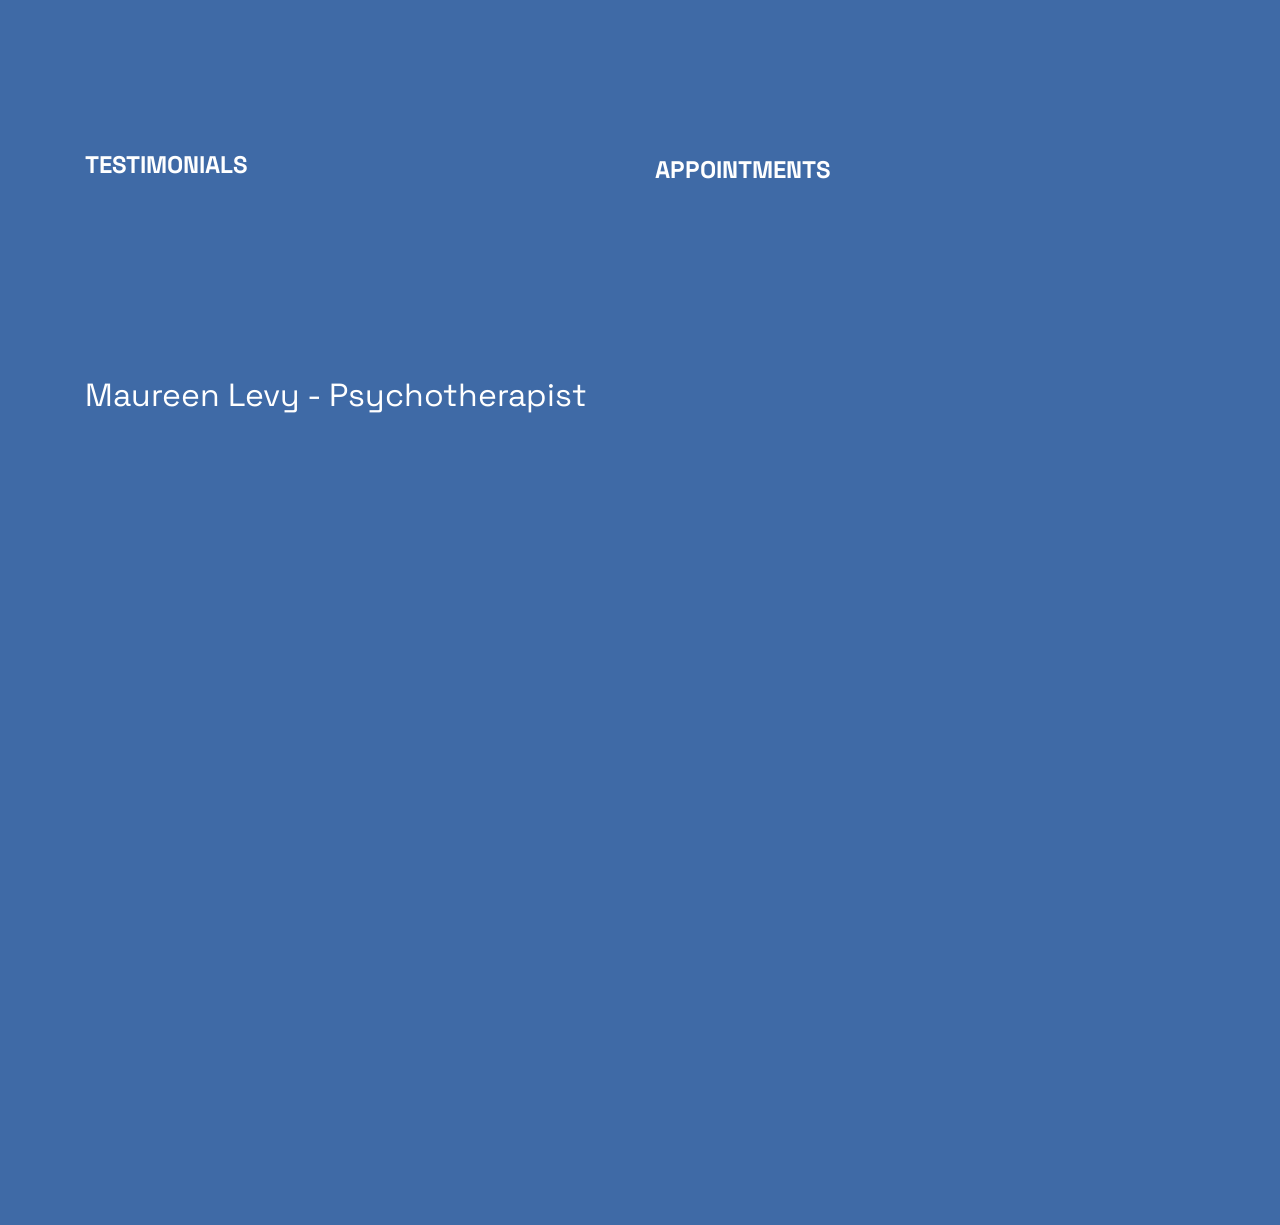
==== commit b657a46a: "update" ====
--- a/index.html
+++ b/index.html
@@ -53,7 +53,7 @@
             
             <div class="hero__text">
               <h1 class="hero__headline header-xl">
-              Welcome <span>&nbsp;</span> </h1>
+              Let's <span>&nbsp;Talk</span> </h1>
               <p class="hero__description">
               I’m Maureen Levy, an <a href="https://iacp.ie/">IACP</a> accredited counsellor and psychotherapist dedicated to providing a safe and supportive space for individuals and couples to explore challenges, foster self-discovery, and cultivate well-being. <br>I offer a range of therapeutic services tailored to meet your unique needs.</p>
               
--- a/style.css
+++ b/style.css
@@ -1,7 +1,7 @@
 /* GLOBAL */
 
 :root {
-  --bg-body: hsl(0, 0%, 8%);
+  --bg-body: hsl(215, 45%, 45%);
   --bg-body2: hsl(0, 0%, 14%);
   --accent: hsl(153, 71%, 59%);
   --text1: hsl(0, 0%, 100%);
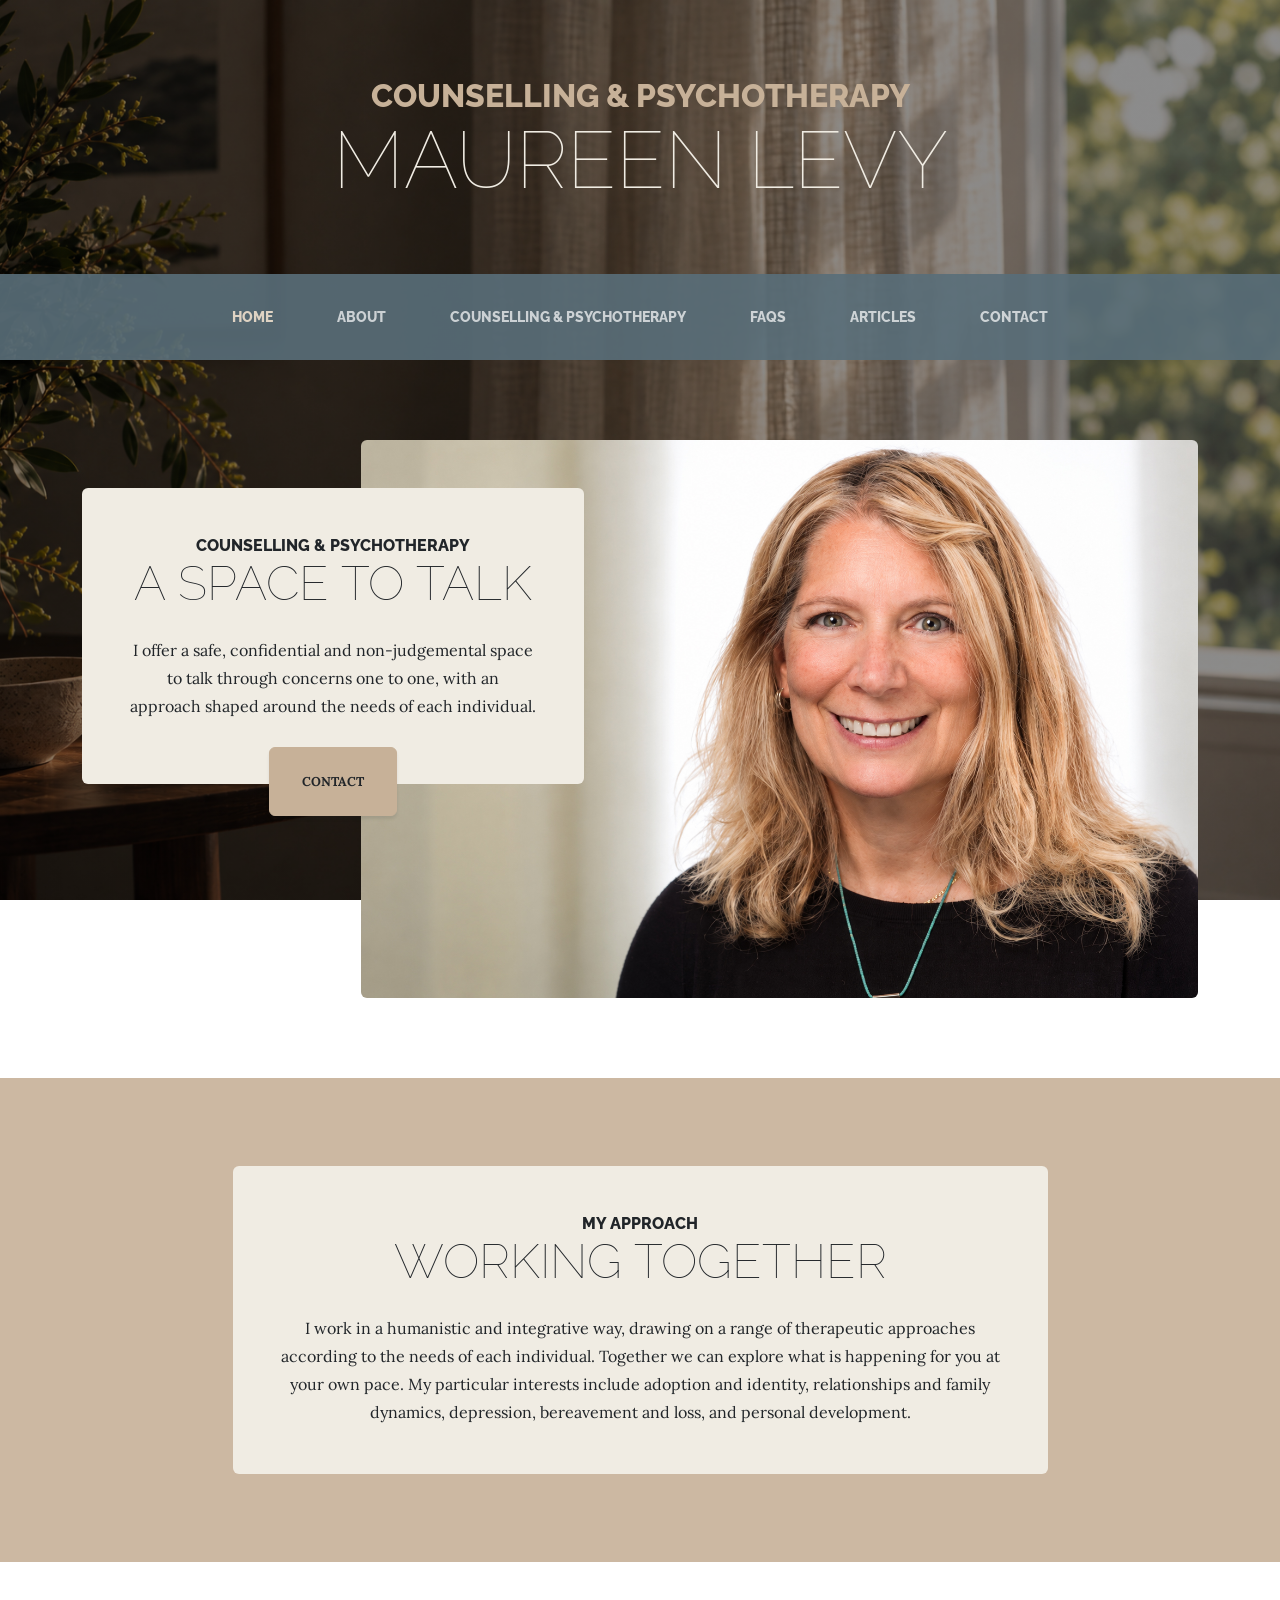
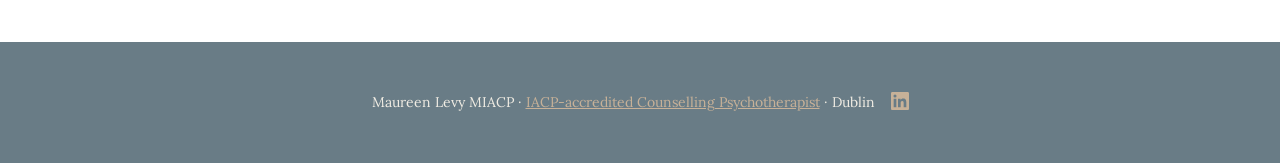
==== commit 45a0eab3: "update" ====
--- a/index.html
+++ b/index.html
@@ -1,189 +1,161 @@
 <!DOCTYPE html>
 <html lang="en">
-  <head>
-    <meta charset="UTF-8" />
-    <meta name="viewport" content="width=device-width, initial-scale=1.0" />
-    <link rel="preconnect" href="https://fonts.googleapis.com" />
-    <link rel="preconnect" href="https://fonts.gstatic.com" crossorigin />
-    <link
-      href="https://fonts.googleapis.com/css2?family=Space+Grotesk:wght@500;700&display=swap"
-      rel="stylesheet"
-    />
-  
-    <link rel="stylesheet" href="style.css" />
-    <title>Maureen Levy - Psychotherapist</title>
-  </head>
-  <body>
-    <header class="header">
-      <h2 class="visually-hidden">Header</h2>
-      <div class="wrapper">
-        <nav class="header__nav">
-          <h2 class="visually-hidden">Navigation</h2>
-          <a href="index.html" class="header__home">
-            Maureen Levy - Psychotherapist
-            <span class="visually-hidden">(to home page)</span>
-          </a>
-          
+    <head>
+        <meta charset="utf-8" />
+        <meta name="viewport" content="width=device-width, initial-scale=1, shrink-to-fit=no" />
+
+        <meta name="description" content="Maureen Levy is an IACP-accredited Counselling Psychotherapist in Dublin, offering counselling and psychotherapy for individuals and couples." />
+        <meta name="author" content="Maureen Levy" />
+
+        <title>Maureen Levy | Counselling &amp; Psychotherapy Dublin</title>
+
+        <link rel="icon" type="image/x-icon" href="assets/favicon.ico" />
+
+        <!-- Google fonts-->
+        <link href="https://fonts.googleapis.com/css?family=Raleway:100,100i,200,200i,300,300i,400,400i,500,500i,600,600i,700,700i,800,800i,900,900i" rel="stylesheet" />
+        <link href="https://fonts.googleapis.com/css?family=Lora:400,400i,700,700i" rel="stylesheet" />
+
+        <!-- Core theme CSS (includes Bootstrap)-->
+        <link href="css/styles.css" rel="stylesheet" />
+    </head>
+
+    <body>
+
+        <header>
+            <h1 class="site-heading text-center text-faded d-none d-lg-block">
+                <span class="site-heading-upper text-primary mb-3">Counselling &amp; Psychotherapy</span>
+                <span class="site-heading-lower">Maureen Levy</span>
+            </h1>
+        </header>
+
+        <!-- Navigation-->
+        <nav class="navbar navbar-expand-lg navbar-dark py-lg-4" id="mainNav">
+            <div class="container">
+
+                <a class="navbar-brand text-uppercase fw-bold d-lg-none" href="index.html">Maureen Levy</a>
+
+                <button class="navbar-toggler"
+                        type="button"
+                        data-bs-toggle="collapse"
+                        data-bs-target="#navbarSupportedContent"
+                        aria-controls="navbarSupportedContent"
+                        aria-expanded="false"
+                        aria-label="Toggle navigation">
+                    <span class="navbar-toggler-icon"></span>
+                </button>
+
+                <div class="collapse navbar-collapse" id="navbarSupportedContent">
+                    <ul class="navbar-nav mx-auto">
+
+                        <li class="nav-item px-lg-4 active">
+                            <a class="nav-link text-uppercase" href="index.html">Home</a>
+                        </li>
+
+                        <li class="nav-item px-lg-4">
+                            <a class="nav-link text-uppercase" href="about.html">About</a>
+                        </li>
+
+                        <li class="nav-item px-lg-4">
+                            <a class="nav-link text-uppercase" href="counselling_psychotherapy.html">Counselling &amp; Psychotherapy</a>
+                        </li>
+
+                        <li class="nav-item px-lg-4">
+                            <a class="nav-link text-uppercase" href="faqs.html">FAQs</a>
+                        </li>
+
+                        <li class="nav-item px-lg-4">
+                            <a class="nav-link text-uppercase" href="articles.html">Articles</a>
+                        </li>
+
+                        <li class="nav-item px-lg-4">
+                            <a class="nav-link text-uppercase" href="contact.html">Contact</a>
+                        </li>
+
+                    </ul>
+                </div>
+            </div>
         </nav>
-      </div>
-    </header>
 
-    <main id="main">
-      <section class="hero">
-        <div class="wrapper hero__wrapper bottom-border">
-          <div class="hero__content">
-            <picture>
-              <source
-                media="(min-width: 62.5em)"
-                srcset="./assets/images/image-profile-desktop.webp"
-              />
-              <source
-                media="(min-width: 37.5em)"
-                srcset="./assets/images/image-profile-tablet.webp"
-              />
-              <img
-                class="hero__image"
-                src="./assets/images/image-profile-mobile.webp"
-                alt="Image of woman smiling"
-                width="174"
-                height="383"
-              />
-            </picture>
-            
-            
-            <div class="hero__text">
-              <h1 class="hero__headline header-xl">
-              Let's <span>&nbsp;Talk</span> </h1>
-              <p class="hero__description">
-              I’m Maureen Levy, an <a href="https://iacp.ie/">IACP</a> accredited counsellor and psychotherapist dedicated to providing a safe and supportive space for individuals and couples to explore challenges, foster self-discovery, and cultivate well-being. <br>I offer a range of therapeutic services tailored to meet your unique needs.</p>
-              
+        <section class="page-section clearfix">
+            <div class="container">
+                <div class="intro">
 
+                    <img class="intro-img img-fluid mb-3 mb-lg-0 rounded"
+                         src="assets/img/intro.jpg"
+                         alt="Maureen Levy" />
+
+                    <div class="intro-text left-0 text-center bg-faded p-5 rounded">
+
+                        <h2 class="section-heading mb-4">
+                            <span class="section-heading-upper">Counselling &amp; Psychotherapy</span>
+                            <span class="section-heading-lower">A space to talk</span>
+                        </h2>
+
+                        <p class="mb-3">
+                            I offer a safe, confidential and non-judgemental space to talk through concerns one to one, with an approach shaped around the needs of each individual.
+                        </p>
+
+                        <div class="intro-button mx-auto">
+                            <a class="btn btn-primary btn-xl" href="contact.html">CONTACT</a>
+                        </div>
+
+                    </div>
+                </div>
             </div>
-          </div>
-        </div>
-      </section>
+        </section>
 
-      <section class="projects">
-        <div class="wrapper projects__wrapper">
-          <div class="projects__grid">
+        <section class="page-section cta">
+            <div class="container">
+                <div class="row">
+                    <div class="col-xl-9 mx-auto">
+                        <div class="cta-inner bg-faded text-center rounded">
 
-            <h2 class="projects__headline header-xl">Support</h2>
-            <a href="#contact" class="projects__contact underline"
-              ></a>
+                            <h2 class="section-heading mb-4">
+                                <span class="section-heading-upper">My Approach</span>
+                                <span class="section-heading-lower">Working Together</span>
+                            </h2>
 
-            <div class="projects__item">
-              <picture class="projects__picture">
-                <source
-                  media="(min-width: 62.5em)"
-                  srcset="./assets/images/thumbnail-project-1-large.webp"
-                />
-                <img
-                  class="projects__image"
-                  src="./assets/images/thumbnail-project-1-small.webp"
-                  alt="Community members looking at a map"
-                  width="343"
-                  height="253"
-                />
-              </picture>
-              <h3 class="projects__name">About</h3>
-             
-              <div class="projects__links">
-                <a href="aboutus.html" class="underline">About</a>
-    
-              </div>
+                            <p class="mb-0">
+                                I work in a humanistic and integrative way, drawing on a range of therapeutic approaches according to the needs of each individual. Together we can explore what is happening for you at your own pace. My particular interests include adoption and identity, relationships and family dynamics, depression, bereavement and loss, and personal development.
+                            </p>
+
+                        </div>
+                    </div>
+                </div>
             </div>
+        </section>
 
-            <div class="projects__item">
-              <picture class="projects__picture">
-                <source
-                  media="(min-width: 62.5em)"
-                  srcset="./assets/images/thumbnail-project-2-large.webp"
-                />
-                <img
-                  class="projects__image"
-                  src="./assets/images/thumbnail-project-2-small.webp"
-                  alt="Whooper Swan by Christina Nöbauer"
-                  width="343"
-                  height="253"
-                />
-              </picture>
-              <h3 class="projects__name">Services</h3>
-             
-              <div class="projects__links">
-                <a href="swancensus.html" class="underline">Services</a>
-              
-              </div>
-            </div>
-			  
-			  
-	           <div class="projects__item">
-              <picture class="projects__picture">
-                <source
-                  media="(min-width: 62.5em)"
-                  srcset="./assets/images/thumbnail-project-3-large.webp"
-                />
-                <img
-                  class="projects__image"
-                  src="./assets/images/thumbnail-project-3-small.webp"
-                  alt="Otter captured on trail camera May 2025"
-                  width="343"
-                  height="253"
-                />
-              </picture>
-              
-				<h3 class="projects__name">Testimonials</h3>
-              
-              <div class="projects__links">
-                <a href="monitoring.html" class="underline">Testimonials</a>
-              </div>
-            </div>
+        <footer class="footer text-faded text-center py-5">
+    <div class="container">
+        <p class="m-0 small">
+            Maureen Levy MIACP ·
+            <a href="https://iacp.ie/therapists?q=1&amp;by=name&amp;fn=maureen&amp;ln=levy#name"
+               target="_blank"
+               rel="noopener noreferrer">IACP-accredited Counselling Psychotherapist</a>
+            · Dublin
+            &nbsp;&nbsp;
+            <a href="https://www.linkedin.com/in/maureen-levy-miacp-7309a1/"
+               target="_blank"
+               rel="noopener noreferrer"
+               aria-label="Maureen Levy on LinkedIn">
+                <svg xmlns="http://www.w3.org/2000/svg"
+                     width="18"
+                     height="18"
+                     viewBox="0 0 24 24"
+                     fill="currentColor"
+                     aria-hidden="true"
+                     style="vertical-align: -3px;">
+                    <path d="M20.447 20.452h-3.554v-5.569c0-1.328-.027-3.037-1.852-3.037-1.853 0-2.136 1.445-2.136 2.939v5.667H9.351V9h3.414v1.561h.047c.475-.9 1.637-1.85 3.37-1.85 3.601 0 4.267 2.37 4.267 5.455v6.286zM5.337 7.433a2.062 2.062 0 1 1 0-4.124 2.062 2.062 0 0 1 0 4.124zM7.119 20.452H3.555V9h3.564v11.452zM22.225 0H1.771C.792 0 0 .774 0 1.729v20.542C0 23.227.792 24 1.771 24h20.451C23.2 24 24 23.227 24 22.271V1.729C24 .774 23.2 0 22.222 0h.003z"/>
+                </svg>
+            </a>
+        </p>
+    </div>
+</footer>
+        <!-- Bootstrap core JS-->
+        <script src="https://cdn.jsdelivr.net/npm/bootstrap@5.2.3/dist/js/bootstrap.bundle.min.js"></script>
 
-            <div class="projects__item">
-              <picture class="projects__picture">
-                <source
-                  media="(min-width: 62.5em)"
-                  srcset="./assets/images/thumbnail-project-4-large.webp"
-                />
-                <img
-                  class="projects__image"
-                  src="./assets/images/thumbnail-project-4-small.webp"
-                  alt="four photos of members recording the bog with cameras and binoculars"
-                  width="343"
-                  height="253"
-                />
-              </picture>
-              <h3 class="projects__name">Appointments</h3>
-             
-              <div class="projects__links">
-                <a href="technology.html" class="underline">Appointments</a>
-                
-              </div>
-            </div>		  
-			  
+        <!-- Core theme JS-->
+        <script src="js/scripts.js"></script>
 
-          </div>
-        </div>
-      </section>
-
-
-      
-    </main>
-
-    <footer class="footer bg-less-dark">
-      <h2 class="visually-hidden">Footer</h2>
-      <div class="wrapper">
-        <nav class="header__nav">
-          <h2 class="visually-hidden">Navigation</h2>
-          <a href="index.html" class="header__home">
-            Maureen Levy - Psychotherapist
-            <span class="visually-hidden">(to home page)</span>
-          </a>
-         
-
-            </svg>
-          </a>
-        </nav>
-      </div>
-    </footer>
-  </body>
-</html>
+    </body>
+</html>
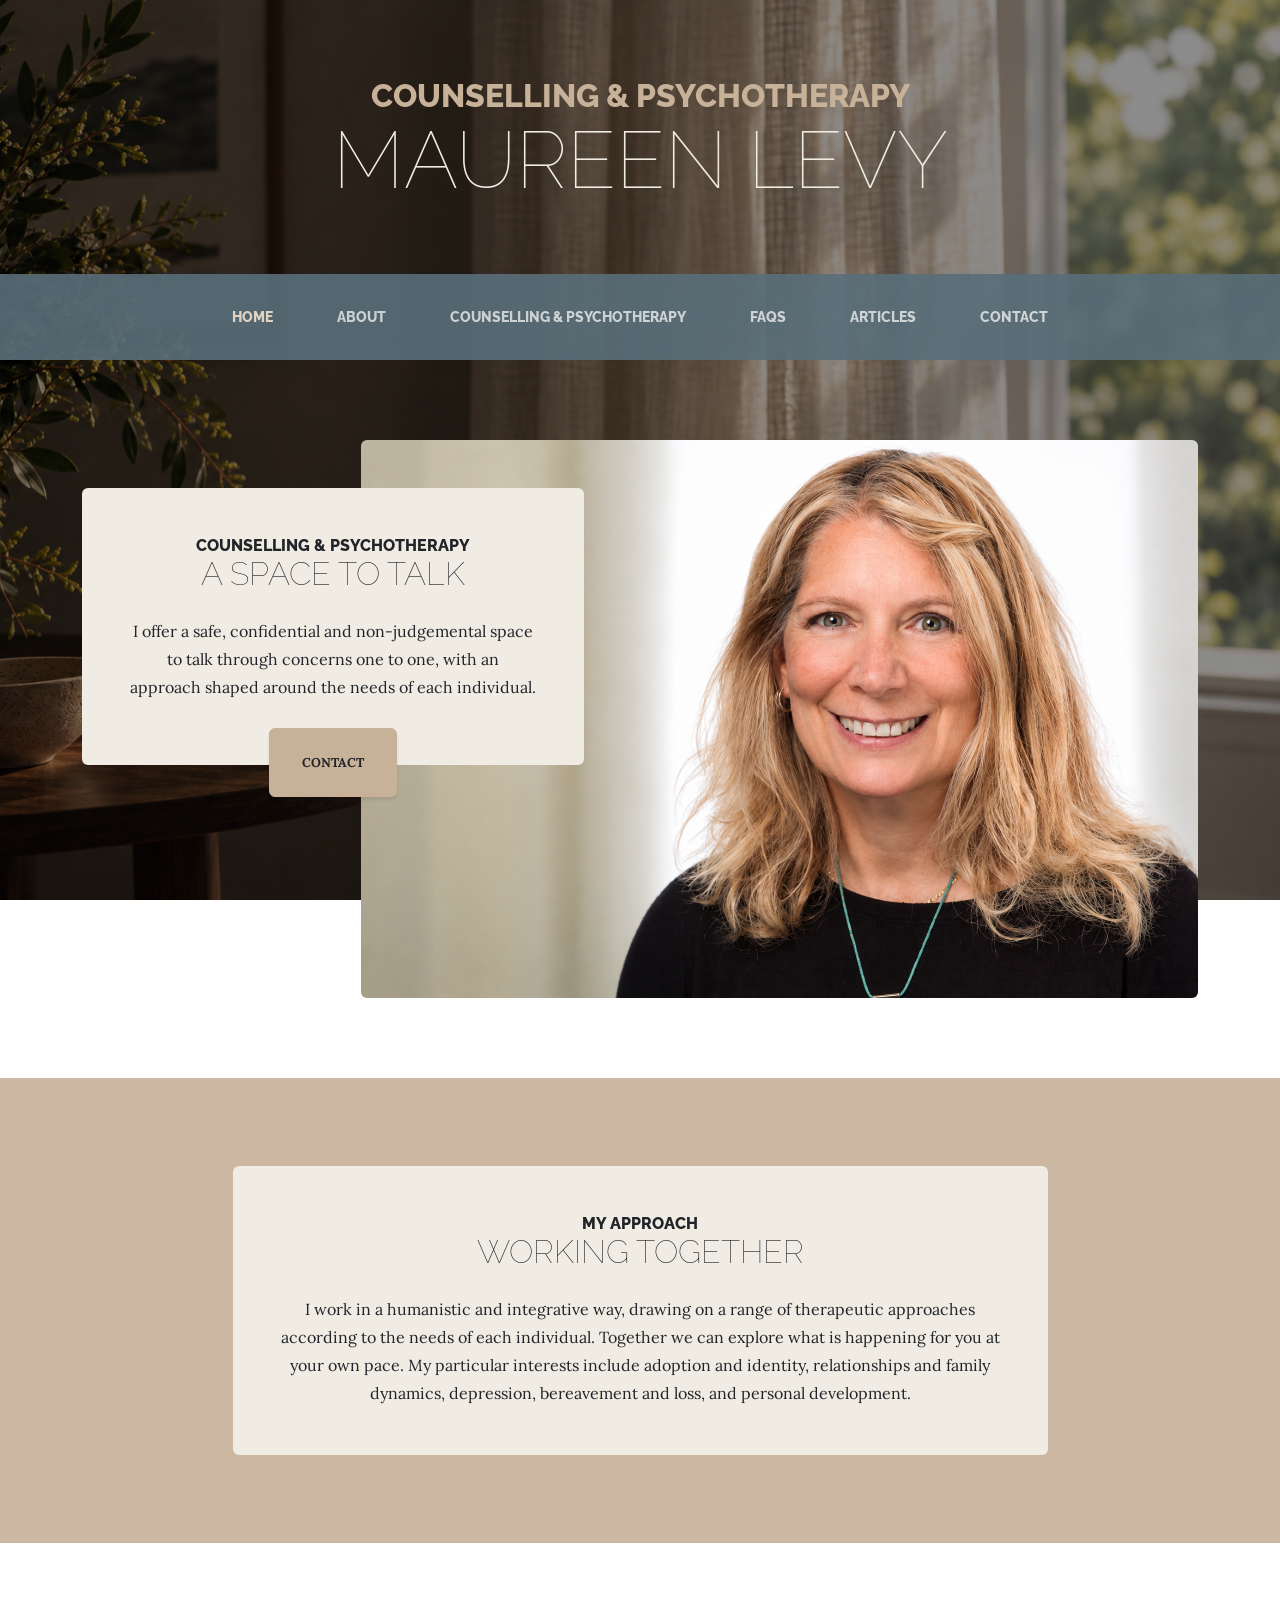
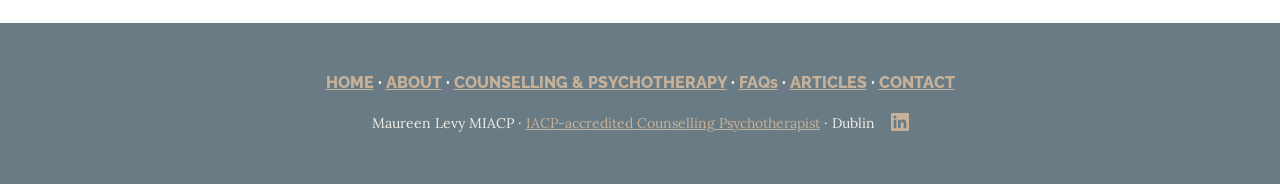
==== commit bac9060a: "update" ====
--- a/index.html
+++ b/index.html
@@ -1,23 +1,61 @@
 <!DOCTYPE html>
 <html lang="en">
     <head>
-        <meta charset="utf-8" />
-        <meta name="viewport" content="width=device-width, initial-scale=1, shrink-to-fit=no" />
-
-        <meta name="description" content="Maureen Levy is an IACP-accredited Counselling Psychotherapist in Dublin, offering counselling and psychotherapy for individuals and couples." />
-        <meta name="author" content="Maureen Levy" />
-
-        <title>Maureen Levy | Counselling &amp; Psychotherapy Dublin</title>
-
-        <link rel="icon" type="image/x-icon" href="assets/favicon.ico" />
-
-        <!-- Google fonts-->
-        <link href="https://fonts.googleapis.com/css?family=Raleway:100,100i,200,200i,300,300i,400,400i,500,500i,600,600i,700,700i,800,800i,900,900i" rel="stylesheet" />
-        <link href="https://fonts.googleapis.com/css?family=Lora:400,400i,700,700i" rel="stylesheet" />
-
-        <!-- Core theme CSS (includes Bootstrap)-->
-        <link href="css/styles.css" rel="stylesheet" />
-    </head>
+
+    <meta charset="utf-8" />
+
+    <meta name="viewport" content="width=device-width, initial-scale=1, shrink-to-fit=no" />
+
+    <meta name="description" content="Maureen Levy is an IACP-accredited Counselling Psychotherapist in Dublin, offering counselling and psychotherapy for individuals and couples." />
+
+    <meta name="author" content="Maureen Levy" />
+
+    <title>Maureen Levy | Counselling &amp; Psychotherapy Dublin</title>
+
+<link rel="canonical" href="https://maureenlevycounsellingandpsychotherapy.com/" />
+
+<!-- Social sharing -->
+<meta property="og:type" content="website" />
+<meta property="og:title" content="Maureen Levy | Counselling &amp; Psychotherapy Dublin" />
+<meta property="og:description" content="Maureen Levy is an IACP-accredited Counselling Psychotherapist in Dublin, offering counselling and psychotherapy for individuals and couples." />
+<meta property="og:url" content="https://maureenlevycounsellingandpsychotherapy.com/" />
+<meta property="og:site_name" content="Maureen Levy Counselling &amp; Psychotherapy" />
+
+<meta property="og:image" content="https://maureenlevycounsellingandpsychotherapy.com/assets/img/og-maureen.jpg" />
+<meta property="og:image:width" content="1200" />
+<meta property="og:image:height" content="630" />
+<meta property="og:image:alt" content="Maureen Levy, Counselling Psychotherapist in Dublin" />
+
+<link rel="icon" type="image/x-icon" href="assets/favicon.ico" />
+
+    <!-- Google fonts-->
+
+    <link href="https://fonts.googleapis.com/css?family=Raleway:100,100i,200,200i,300,300i,400,400i,500,500i,600,600i,700,700i,800,800i,900,900i" rel="stylesheet" />
+
+    <link href="https://fonts.googleapis.com/css?family=Lora:400,400i,700,700i" rel="stylesheet" />
+
+    <!-- Core theme CSS (includes Bootstrap)-->
+
+    <link href="css/styles.css" rel="stylesheet" />
+
+<!-- Structured data -->
+<script type="application/ld+json">
+{
+  "@context": "https://schema.org",
+  "@type": "Person",
+  "name": "Maureen Levy",
+  "honorificSuffix": "MIACP",
+  "jobTitle": "Counselling Psychotherapist",
+  "url": "https://maureenlevycounsellingandpsychotherapy.com/",
+  "telephone": "+353879608577",
+  "sameAs": [
+    "https://iacp.ie/therapists?q=1&by=name&fn=maureen&ln=levy#name",
+    "https://www.linkedin.com/in/maureen-levy-miacp-7309a1/"
+  ]
+}
+</script>
+
+</head>
 
     <body>
 
@@ -127,6 +165,21 @@
 
         <footer class="footer text-faded text-center py-5">
     <div class="container">
+
+        <nav class="footer-nav mb-3" aria-label="Footer navigation">
+            <a href="index.html">HOME</a>
+            <span>·</span>
+            <a href="about.html">ABOUT</a>
+            <span>·</span>
+            <a href="counselling_psychotherapy.html">COUNSELLING &amp; PSYCHOTHERAPY</a>
+            <span>·</span>
+            <a href="faqs.html">FAQs</a>
+            <span>·</span>
+            <a href="articles.html">ARTICLES</a>
+            <span>·</span>
+            <a href="contact.html">CONTACT</a>
+        </nav>
+
         <p class="m-0 small">
             Maureen Levy MIACP ·
             <a href="https://iacp.ie/therapists?q=1&amp;by=name&amp;fn=maureen&amp;ln=levy#name"
@@ -149,6 +202,7 @@
                 </svg>
             </a>
         </p>
+
     </div>
 </footer>
         <!-- Bootstrap core JS-->
